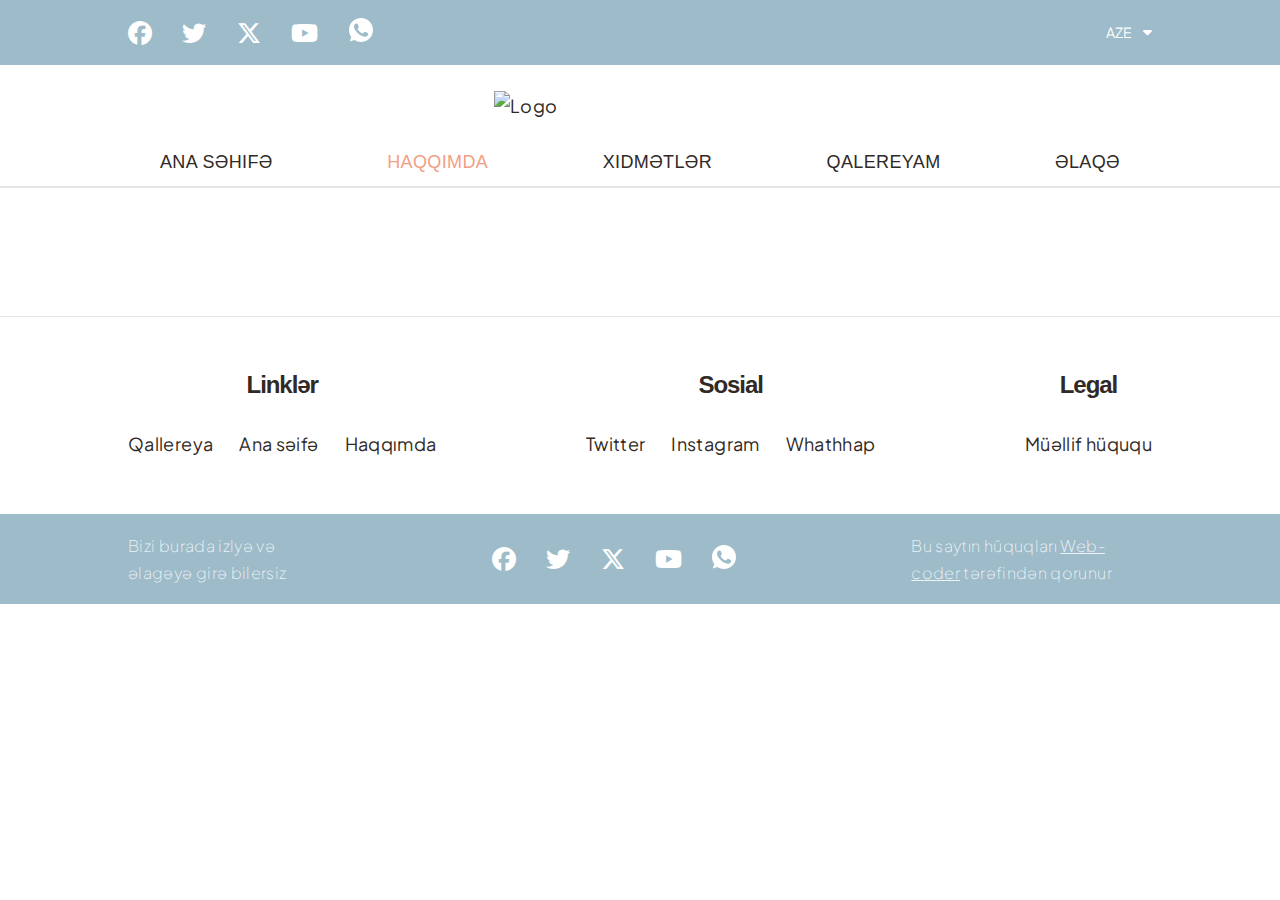
==== about.html @ 0bf46d81 "about page created and change navbar menu active class function created" ====
<!DOCTYPE html>
<html lang="en">
  <head>
    <link
      href="https://fonts.googleapis.com/css2?family=Inter:wght@100..900&family=MuseoModerno:ital,wght@0,100..900;1,100..900&family=Playfair+Display+SC:ital,wght@0,400;0,700;0,900;1,400;1,700;1,900&family=Plus+Jakarta+Sans:ital,wght@0,200..800;1,200..800&family=Poppins:ital,wght@0,100;0,200;0,300;0,400;0,500;0,600;0,700;0,800;0,900;1,100;1,200;1,300;1,400;1,500;1,600;1,700;1,800;1,900&family=Waterfall&family=Whisper&display=swap"
      rel="stylesheet"
    />

    <link
      href="https://fonts.googleapis.com/css2?family=Katibeh&display=swap"
      rel="stylesheet"
    />

    <link
      href="https://fonts.cdnfonts.com/css/forum?styles=15505,169705"
      rel="stylesheet"
    />

    <link
      rel="stylesheet"
      href="https://cdnjs.cloudflare.com/ajax/libs/font-awesome/6.5.1/css/all.min.css"
    />

    <link rel="stylesheet" href="./assets/css/style.css" />
    <link rel="stylesheet" href="./assets/css/general.css" />
    <link rel="stylesheet" href="./assets/css/home.css" />

    <title>Haqqimda - Ceylanur</title>
  </head>
  <body>
    <header class="header">
      <div class="page_top">
        <div class="container">
          <div class="header__top flex align-items-center">
            <div class="socials">
              <ul class="flex align-items-center">
                <li>
                  <a href=""><i class="fa-brands fa-facebook"></i></a>
                </li>
                <li>
                  <a href=""><i class="fa-brands fa-twitter"></i></a>
                </li>
                <li>
                  <a href=""><i class="fa-brands fa-x-twitter"></i></a>
                </li>
                <li>
                  <a href=""><i class="fa-brands fa-youtube"></i></a>
                </li>
                <li class="flex-center">
                  <a href="https://api.whatsapp.com/send?phone=994776432457">
                    <svg
                      width="24"
                      height="24"
                      viewBox="0 0 24 24"
                      fill="none"
                      xmlns="http://www.w3.org/2000/svg"
                    >
                      <path
                        fill-rule="evenodd"
                        clip-rule="evenodd"
                        d="M18.9852 16.9453C18.696 17.764 17.5464 18.4412 16.6296 18.6393C16.002 18.7725 15.1836 18.8779 12.426 17.7352C9.3288 16.452 5.028 11.8812 5.028 8.83945C5.028 7.29099 5.9208 5.48789 7.482 5.48789C8.2332 5.48789 8.3988 5.50254 8.646 6.09551C8.9352 6.79412 9.64081 8.51535 9.7248 8.6918C10.0716 9.41561 9.37199 9.83934 8.86439 10.4695C8.70239 10.6592 8.51881 10.8643 8.72401 11.2172C8.92801 11.5629 9.6336 12.7129 10.6704 13.6359C12.0096 14.8291 13.0956 15.21 13.4844 15.3721C13.7736 15.4921 14.1192 15.4641 14.3304 15.2385C14.598 14.9492 14.9304 14.4692 15.2688 13.9963C15.5076 13.6578 15.8112 13.6155 16.1292 13.7355C16.344 13.81 19.074 15.0778 19.1892 15.2807C19.2744 15.4283 19.2744 16.1267 18.9852 16.9453ZM12.0024 0H11.9964C5.38079 0 0 5.38242 0 12C0 14.624 0.846008 17.0584 2.28481 19.033L0.789606 23.492L5.40121 22.0184C7.29841 23.2739 9.5628 24 12.0024 24C18.618 24 24 18.6176 24 12C24 5.38242 18.618 0 12.0024 0Z"
                        fill="white"
                      />
                    </svg>
                  </a>
                </li>
              </ul>
            </div>
            <div class="header__top-langs">
              <ul>
                <li class="flex align-items-center">
                  AZE <i class="fa-solid fa-caret-down"></i>
                  <ul>
                    <li>AZE</li>
                    <li>RU</li>
                    <li>ENG</li>
                  </ul>
                </li>
              </ul>
            </div>
            <nav class="header__top-nav">
              <ul class="header__top-menu flex-center">
                <li><a href="">Ana səhifə</a></li>
                <li><a href="">Haqqimda</a></li>
                <li><a href="">Xidmətlər</a></li>
                <li><a href="">Qalereyam</a></li>
                <li><a href="">Əlaqə</a></li>
              </ul>
            </nav>
            <div class="plate plate1 flex-center">
              <svg
                class="burger"
                version="1.1"
                height="100"
                width="100"
                viewBox="0 0 100 100"
              >
                <path class="line line1" d="M 30,65 H 70" />
                <path
                  class="line line2"
                  d="M 70,50 H 30 C 30,50 18.644068,50.320751 18.644068,36.016949 C 18.644068,21.712696 24.988973,6.5812347 38.79661,11.016949 C 52.604247,15.452663 46.423729,62.711864 46.423729,62.711864 L 50.423729,49.152542 L 50.423729,16.101695"
                />
                <path
                  class="line line3"
                  d="M 30,35 H 70 C 70,35 80.084746,36.737688 80.084746,25.423729 C 80.084746,19.599612 75.882239,9.3123528 64.711864,13.559322 C 53.541489,17.806291 54.423729,62.711864 54.423729,62.711864 L 50.423729,49.152542 V 16.101695"
                />
              </svg>
              <svg
                class="x"
                version="1.1"
                height="100"
                width="100"
                viewBox="0 0 100 100"
              >
                <path class="line" d="M 34,32 L 66,68" />
                <path class="line" d="M 66,32 L 34,68" />
              </svg>
            </div>
          </div>
        </div>
      </div>
      <div class="header__logo">
        <a href="./index.html" alt="" class="header__logo-img">
          <img src="./assets/imgs/logo.png" alt="Logo" />
        </a>
      </div>
      <div class="page_name">Haqqimda</div>
      <div class="header__bottom">
        <nav class="navbar">
          <ul class="navbar__menu flex align-items-center">
            <li page-name="index"><a href="./index.html">Ana səhifə</a></li>
            <li page-name="about"><a href="./about.html">Haqqimda</a></li>
            <li page-name="services">
              <a href="./services.html">Xidmətlər</a>
            </li>
            <li page-name="galery"><a href="./galery.html">Qalereyam</a></li>
            <li page-name="contact"><a href="./contact.html">Əlaqə</a></li>
            <div class="socials">
              <ul class="flex align-items-center">
                <li>
                  <a href=""><i class="fa-brands fa-facebook"></i></a>
                </li>
                <li>
                  <a href=""><i class="fa-brands fa-twitter"></i></a>
                </li>
                <li>
                  <a href=""><i class="fa-brands fa-telegram"></i></a>
                </li>
                <li>
                  <a href=""><i class="fa-brands fa-youtube"></i></a>
                </li>
                <li>
                  <a href="">
                    <svg
                      width="24"
                      height="24"
                      viewBox="0 0 24 24"
                      fill="none"
                      xmlns="http://www.w3.org/2000/svg"
                    >
                      <path
                        fill-rule="evenodd"
                        clip-rule="evenodd"
                        d="M18.9852 16.9453C18.696 17.764 17.5464 18.4412 16.6296 18.6393C16.002 18.7725 15.1836 18.8779 12.426 17.7352C9.3288 16.452 5.028 11.8812 5.028 8.83945C5.028 7.29099 5.9208 5.48789 7.482 5.48789C8.2332 5.48789 8.3988 5.50254 8.646 6.09551C8.9352 6.79412 9.64081 8.51535 9.7248 8.6918C10.0716 9.41561 9.37199 9.83934 8.86439 10.4695C8.70239 10.6592 8.51881 10.8643 8.72401 11.2172C8.92801 11.5629 9.6336 12.7129 10.6704 13.6359C12.0096 14.8291 13.0956 15.21 13.4844 15.3721C13.7736 15.4921 14.1192 15.4641 14.3304 15.2385C14.598 14.9492 14.9304 14.4692 15.2688 13.9963C15.5076 13.6578 15.8112 13.6155 16.1292 13.7355C16.344 13.81 19.074 15.0778 19.1892 15.2807C19.2744 15.4283 19.2744 16.1267 18.9852 16.9453ZM12.0024 0H11.9964C5.38079 0 0 5.38242 0 12C0 14.624 0.846008 17.0584 2.28481 19.033L0.789606 23.492L5.40121 22.0184C7.29841 23.2739 9.5628 24 12.0024 24C18.618 24 24 18.6176 24 12C24 5.38242 18.618 0 12.0024 0Z"
                        fill="white"
                      />
                    </svg>
                  </a>
                </li>
              </ul>
            </div>
          </ul>
        </nav>
      </div>
    </header>

    <main></main>

    <footer class="footer">
      <div class="container">
        <nav class="footer__nav">
          <ul class="footer__navmenu flex">
            <li>
              <h4>Linklər</h4>
              <ul class="flex">
                <li><a href="./galery.html">Qallereya</a></li>
                <li><a href="./index.html">Ana səifə</a></li>
                <li><a href="./about.html">Haqqımda</a></li>
              </ul>
            </li>
            <li>
              <h4>Sosial</h4>
              <ul class="flex">
                <li><a href="">Twitter</a></li>
                <li><a href="">Instagram</a></li>
                <li><a href="">Whathhap</a></li>
              </ul>
            </li>
            <li>
              <h4>Legal</h4>
              <ul class="flex">
                <li><a href="./galery.html">Müəllif hüququ</a></li>
              </ul>
            </li>
          </ul>
        </nav>
      </div>
      <div class="footer__bottom">
        <div class="container">
          <div class="footer__bottom-wrapper flex align-items-center">
            <div>Bizi burada izlyə və əlagəyə girə bilersiz</div>
            <div class="socials">
              <ul class="flex align-items-center">
                <li>
                  <a href=""><i class="fa-brands fa-facebook"></i></a>
                </li>
                <li>
                  <a href=""><i class="fa-brands fa-twitter"></i></a>
                </li>
                <li>
                  <a href=""><i class="fa-brands fa-x-twitter"></i></a>
                </li>
                <li>
                  <a href=""><i class="fa-brands fa-youtube"></i></a>
                </li>
                <li class="flex-center">
                  <a href="https://api.whatsapp.com/send?phone=994776432457">
                    <svg
                      width="24"
                      height="24"
                      viewBox="0 0 24 24"
                      fill="none"
                      xmlns="http://www.w3.org/2000/svg"
                    >
                      <path
                        fill-rule="evenodd"
                        clip-rule="evenodd"
                        d="M18.9852 16.9453C18.696 17.764 17.5464 18.4412 16.6296 18.6393C16.002 18.7725 15.1836 18.8779 12.426 17.7352C9.3288 16.452 5.028 11.8812 5.028 8.83945C5.028 7.29099 5.9208 5.48789 7.482 5.48789C8.2332 5.48789 8.3988 5.50254 8.646 6.09551C8.9352 6.79412 9.64081 8.51535 9.7248 8.6918C10.0716 9.41561 9.37199 9.83934 8.86439 10.4695C8.70239 10.6592 8.51881 10.8643 8.72401 11.2172C8.92801 11.5629 9.6336 12.7129 10.6704 13.6359C12.0096 14.8291 13.0956 15.21 13.4844 15.3721C13.7736 15.4921 14.1192 15.4641 14.3304 15.2385C14.598 14.9492 14.9304 14.4692 15.2688 13.9963C15.5076 13.6578 15.8112 13.6155 16.1292 13.7355C16.344 13.81 19.074 15.0778 19.1892 15.2807C19.2744 15.4283 19.2744 16.1267 18.9852 16.9453ZM12.0024 0H11.9964C5.38079 0 0 5.38242 0 12C0 14.624 0.846008 17.0584 2.28481 19.033L0.789606 23.492L5.40121 22.0184C7.29841 23.2739 9.5628 24 12.0024 24C18.618 24 24 18.6176 24 12C24 5.38242 18.618 0 12.0024 0Z"
                        fill="white"
                      />
                    </svg>
                  </a>
                </li>
              </ul>
            </div>
            <div class="footer__copy">
              Bu saytın hüquqları
              <a href="https://webcoder.az/" target="_blank">Web-coder</a>
              tərəfindən qorunur
            </div>
          </div>
        </div>
      </div>
    </footer>

    <script src="./assets/js/general.js"></script>
  </body>
</html>
---- assets/css/style.css ----
*,
*::after,
*::before {
  margin: 0;
  padding: 0;
  border: 0;
  outline: 0;
  box-sizing: inherit;
}

html {
  box-sizing: border-box;
  /* 10/16*100%=62.5% --> 1rem=10px */
  font-size: 62.5%;
}

/* @font-face {
  font-family: "Forum";
  src: local("Forum"), url(../fonts/Forum-Regular.ttf) format("truetype"),
    url(../fonts/Forum-Regular.otf) format("opentype");
} */

:root {
  --color-main: #9dbbc9;
  --color-brown: #302925;
  --color-light-brown: rgba(48, 41, 37, 0.67);
  --color-white: #ffffff;
  --color-active: #f39e84;
  --color-green: #29bb5b;

  --container-width-lg: 120rem;

  --main-font: "Plus Jakarta Sans", sans-serif, serif;
  --secondary-font: "Forum", sans-serif;
  --third-font: "Playfair Display SC", sans-serif, serif;
  --fourth-font: "Waterfall", sans-serif, serif;
  --fifth-font: "Whisper", cursive, sans-serif, serif;
  --sixth-font: "Katibeh", sans-serif, serif;
}

body {
  font-family: var(--main-font);
  font-size: 1.8rem;
  font-style: normal;
  font-weight: 400;
  line-height: 170%;
  letter-spacing: 0.02em;

  background-color: var(--color-white);
  color: var(--color-brown);
}

h1 {
  font-family: var(--third-font);
  font-size: clamp(4.8rem, 10vw, 9.6rem);
  font-weight: 400;
  line-height: 119%;
}

h2 {
  font-family: var(--secondary-font);
  font-size: clamp(3.6rem, 5vw, 6.4rem);
  font-weight: 400;
  line-height: 110%;
}

h3 {
  font-family: var(--main-font);
  font-weight: 400;
  font-size: clamp(3.2rem, 5vw, 4.8rem);
  line-height: 93%;
  letter-spacing: -1.786px;
}

h4 {
  font-family: var(--secondary-font);
  font-size: 2.4rem;
  font-weight: 700;
  line-height: 2.8rem; /* 116.667% */
  letter-spacing: -1.071px;
}

.container {
  max-width: var(--container-width-lg);
  width: 80%;
  margin: 0 auto;
}

img,
video {
  display: block;
  width: 100%;
  height: 100%;
  object-fit: cover;
}

a {
  text-decoration: none;
  color: inherit;
}

button {
  cursor: pointer;
  background-color: transparent;
}

ul,
ol {
  list-style: none;
}

/* @media (max-width: 1200px) {
  .container {
    padding: 0 2rem;
  }
} */

@media (max-width: 480px) {
  h1 {
    font-size: 4.8rem;
  }

  /* h2 {
    font-size: 2.1rem;
  }

  h3 {
    font-size: 2.4rem;
    line-height: 2.8rem;
  }

  h4 {
    font-size: 1.6rem;
  } */
}
---- assets/css/general.css ----
/* custom most using classes */

.flex {
  display: flex;
}

.align-items-center {
  align-items: center;
}

.justify-content-center {
  justify-content: center;
}

.flex-center {
  display: flex;
  align-items: center;
  justify-content: center;
}

.flex-direct-col {
  flex-direction: column;
}

.btn {
  width: 18.6rem;
  height: 5.7rem;
  color: var(--color-brown);
  border: 0.1rem solid var(--color-brown);
  border-radius: 0.2rem;
  transition: 300ms;
  font-family: var(--secondary-font);
  font-size: 2.4rem;
}

.btn:hover,
.btn:active {
  background-color: var(--color-active);
  border-color: var(--color-active);
}

/* header */

/* .header {
  position: relative;
} */

.page_top {
  background-color: var(--color-main);
  padding: 1.7rem 0;
  position: relative;
}

.header__top {
  color: var(--color-white);
  justify-content: space-between;
}

.socials ul {
  font-size: 2.4rem;
  gap: 3rem;
}

.socials a {
  color: var(--color-white);
  transition: 300ms;
}

.socials > ul > li > a:hover {
  color: var(--color-active);
}

.socials > ul > li > a:hover > svg > path {
  fill: var(--color-active);
}

.header__top-langs > ul {
  position: relative;
  font-size: 1.4rem;
  line-height: 136%;
}

.header__top-langs > ul > li {
  gap: 1rem;
}

.header__top-langs > ul > li > ul {
  opacity: 0;
  position: absolute;
  top: 155%;
  left: 0;
  background-color: var(--color-main);
  border-radius: 0.4rem;
  transform: translateX(-15%);
  transition: 0.4s all ease;
  cursor: pointer;
}

.header__top-langs > ul > li:hover > ul {
  opacity: 1;
}

.header__top-langs > ul > li > ul > li {
  padding: 0.8rem 1.9rem;
  border-bottom: 0.1rem solid var(--color-white);
  cursor: pointer;
}
.header__top-nav {
  display: none;
  font-size: 1.6rem;
  line-height: 130%;
  letter-spacing: 0.05em;
  background-color: var(--color-main);
  position: absolute;
  top: 100%;
  left: 0;
  width: 100%;
  font-family: var(--secondary-font);
}

.header__top-nav.active {
  display: block;
}

.header__top-menu {
  column-gap: 3rem;
  padding: 1rem;
}

.header__top-menu a {
  color: var(--color-white);
}

/* hamburger styles */

.plate {
  display: none;
  width: 50px;
  height: 60px;
  cursor: pointer;
}

.plate svg {
  width: 50px;
  height: 60px;
  position: absolute;
}

.burger {
  filter: url(#gooeyness);
}

.x {
  transform: scale(0);
  transition: transform 400ms;
}

.line {
  fill: none;
  stroke: var(--color-white);
  stroke-width: 6px;
  stroke-linecap: round;
  stroke-linejoin: round;
  transform-origin: 50%;
  transition: stroke-dasharray 500ms 200ms, stroke-dashoffset 500ms 200ms,
    transform 500ms 200ms;
}

.x .line {
  stroke-width: 5.5px;
}

/* First plate */
.plate1 .line2 {
  stroke-dasharray: 40 200;
  stroke-dashoffset: 0px;
}

.plate1 .line3 {
  stroke-dasharray: 40 179;
  stroke-dashoffset: 0px;
}

.active .line {
  transition: stroke-dasharray 500ms, stroke-dashoffset 500ms, transform 500ms;
}

.active.plate1 .line1 {
  transform: scale(0, 1);
  transition: transform 500ms 100ms;
}

.active.plate1 .line2 {
  stroke-dasharray: 5px 200;
  stroke-dashoffset: -164px;
}

.active.plate1 .line3 {
  stroke-dasharray: 5px 179;
  stroke-dashoffset: -142px;
}

.active .x {
  transform: scale(1);
  transition: transform 400ms 350ms;
}

/* hamburger ended */

.header__logo {
  padding: 2.6rem;
}

.header__logo-img {
  display: block;
  width: 29.2rem;
  margin: 0 auto;
}
/* page name */

.page_name {
  font-size: clamp(2rem, 5vw, 3.2rem);
  font-family: var(--secondary-font);
  text-align: center;
  margin-top: 2.6rem;
  display: none;
}

.header__bottom {
  border-bottom: 0.2rem solid rgb(0, 0, 0, 0.1);
  padding-bottom: 0.85rem;
}

/* navbar */

.navbar__menu {
  max-width: 100rem;
  margin: 0 auto;
  font-family: var(--secondary-font);
  justify-content: space-between;
  padding: 0 2rem;
  text-transform: uppercase;
}

.navbar__menu .socials {
  display: none;
}

.navbar__menu > li > a {
  color: var(--color-brown);
}

.navbar__menu > li.active > a,
.navbar__menu > li > a:hover {
  color: var(--color-active);
}

/* footer */

.footer {
  margin-top: 12.8rem;
  border-top: 0.1rem solid rgba(0, 0, 0, 0.1);
}

.footer__nav {
  padding: 5.4rem 0;
}

.footer__navmenu {
  text-align: center;
  justify-content: space-between;
  flex-wrap: wrap;
  gap: 3.1rem;
}

.footer__navmenu > li > ul {
  column-gap: 2.6rem;
  margin-top: 3rem;
}

.footer__bottom {
  padding: 1.8rem 0;
  background-color: var(--color-main);
  color: var(--color-white);
  font-weight: 200;
  font-size: 1.6rem;
  line-height: 170%;
  color: rgba(255, 255, 255, 0.82);
}

.footer__bottom-wrapper {
  justify-content: space-between;
  gap: 4.6rem 17.5rem;
}

.footer__copy a {
  text-decoration: underline;
}

.footer__copy a:hover {
  text-decoration: initial;
}

/* modal */

.backdrop {
  display: none;
  position: fixed;
  background-color: rgba(0, 0, 0, 0.63);
  height: 100vh;
  top: 0;
  left: 0;
  width: 100%;
}

.backdrop.active {
  display: flex;
}

.modal {
  max-width: 105.1rem;
  background-color: var(--color-white);
  border: 0.3rem solid var(--color-main);
  border-radius: 1rem;
  overflow: hidden;
}

.modal__img {
  flex: 1;
  max-height: 35.5rem;
  position: relative;
}

.modal__img img {
  object-fit: contain;
  object-position: center;
}

.modal__content {
  padding: 10rem;
  flex: 1;
  text-align: center;
}

.modal__content h3 {
  font-family: var(--secondary-font);
}

#modal_close {
  position: absolute;
  top: 5%;
  right: 2%;
  z-index: 10;
  /* color: rgb(217, 217, 217); */
  /* font-size: 2.5rem; */
}

/* responsive */

@media only screen and (max-width: 992px) {
  .footer__bottom-wrapper {
    column-gap: 4rem;
  }
}

@media only screen and (max-width: 930px) {
  .footer__navmenu {
    justify-content: center;
  }
}

@media only screen and (max-width: 768px) {
  .header__top-langs {
    order: -1;
  }

  .plate {
    display: block;
  }

  .page_name {
    display: block;
  }

  .navbar {
    opacity: 0;
    background-color: var(--color-main);
    position: absolute;
    top: 9.4rem;
    width: 100%;
    height: 100vh;
    transition: 300ms;
    padding: 1.7rem 0;
    z-index: 99;
  }

  .navbar__menu > li > a {
    color: var(--color-white);
  }

  .footer__bottom-wrapper {
    justify-content: center;
    flex-wrap: wrap;
  }
}

@media only screen and (max-width: 600px) {
  .modal__content {
    padding: 4rem;
  }
}

@media only screen and (max-width: 500px) {
  .socials {
    display: none;
  }

  .header__logo-img {
    width: 23rem;
  }

  .navbar.active {
    opacity: 1;
  }

  .navbar .navbar__menu {
    flex-direction: column;
    row-gap: 3.4rem;
    justify-content: stretch;
  }

  body:has(.navbar.active) {
    overflow: hidden;
  }

  .navbar.active .navbar__menu .socials {
    display: block;
  }

  .footer__navmenu ul {
    flex-wrap: wrap;
    justify-content: center;
  }

  .footer__bottom-wrapper > .socials {
    display: block;
  }
}

@media only screen and (max-width: 296px) {
  .footer__bottom-wrapper .socials ul {
    flex-direction: column;
  }
}
---- assets/css/home.css ----
/* biography */

.biography {
  margin-top: 4.4rem;
}

.biography__wrapper {
  column-gap: 3.8rem;
}

.bw2 {
  margin-top: 6rem;
  justify-content: flex-start;
  column-gap: 5.8rem;
  max-width: 98.8rem;
}

.biography__wrapper > div {
  flex: 1;
}

.bw2 > .biography__detail {
  flex: 2;
}

.biography__detail > h1 {
  display: flex;
  flex-direction: column;
  gap: 5.5rem;
}

.biography__detail > h1 > span {
  align-self: flex-end;
}

.biography__detail > p {
  text-align: justify;
  margin-top: 5.5rem;
}

.biography__img div:first-child {
  position: relative;
}

.wp_contact {
  display: none;
  background-color: var(--color-white);
  box-shadow: 1px 3px 6px 0 rgba(0, 0, 0, 0.14),
    2px 11px 11px 0 rgba(0, 0, 0, 0.12), 5px 24px 15px 0 rgb(0, 0, 0, 0.07),
    10px 42px 17px 0 rgba(0, 0, 0, 0.02), 15px 66px 19px 0 rgba(0, 0, 0, 0);
  position: absolute;
  bottom: 0;
  right: 2%;
  transform: translateY(50%);
  border-radius: 0.6rem;
  width: 13.9rem;
  height: 3.5rem;
  column-gap: 1.4rem;
  color: var(--color-green);
  font-family: var(--sixth-font);
  font-size: 2rem;
}

.wp_contact:hover {
  background-color: var(--color-green);
  color: var(--color-white);
}

.biography__img_hgt {
  flex: 1;
  height: 42rem;
}

.picture__name {
  margin-top: 1.6rem;
  line-height: 160%;
  column-gap: 0.6rem;
}

.picture__name > span:first-child {
  font-family: var(--secondary-font);
}

.picture__name > span:last-child {
  font-size: 1.6rem;
  color: rgba(48, 41, 37, 0.67);
}

/* about */

.about__top {
  margin-top: 12rem;
}

.about__top > div > p {
  font-size: 4rem;
  font-family: var(--secondary-font);
  max-width: 61.3rem;
  line-height: 176%;
}

.about__top > div > p > span {
  font-size: 6.4rem;
  font-family: var(--fifth-font);
}

.about__bottom {
  margin-top: 6rem;
  column-gap: 12.7rem;
}

.about__bottom > div {
  flex: 1;
}

.about__bottom-video {
  height: 71.6rem;
}

.about__bottom-details p {
  margin-top: 7.2rem;
}

.about__bottom-details a {
  margin-top: 8.5rem;
}

.about__videos {
  height: 74.3rem;
  margin-top: 8.7rem;
  gap: 3rem;
}

.about__video {
  flex: 1;
  height: 48rem;
}

.abv1 {
  align-self: flex-end;
}

.abv2 {
  align-self: center;
}

.abv3 {
  align-self: flex-start;
}

/* orders */

.orders__wrapper {
  margin-top: 20rem;
  gap: 10rem;
}

.orders__wrapper > div {
  flex: 1;
}

.orders__details {
  gap: 7rem;
}

.orders__details p {
  font-size: 1.8rem;
  line-height: 170%;
  max-width: 42.4rem;
}

.orders__img {
  height: 53.3rem;
  border-radius: 0.5rem;
  overflow: hidden;
}

/* collections */

.collections__title {
  margin-top: 19.3rem;
  text-align: center;
}

.collections__title h2 {
  font-family: var(--third-font);
  font-size: clamp(3.2rem, 5vw, 5.3rem);
}

.collections__title > h2 > span {
  font-family: var(--fourth-font);
  font-size: clamp(6.4rem, 10vw, 12.8rem);
}

.collections > .container > div:nth-child(2) {
  margin-top: 5rem;
  text-align: center;
}

.collections__img {
  margin-top: 5.2rem;
  position: relative;
}

.status {
  font-size: clamp(1.4rem, 5vw, 2.4rem);
  position: absolute;
  top: 0;
  left: 0.5%;
  transform: translateY(-75%);
  background-color: var(--color-main);
  color: var(--color-white);
  width: 15.2rem;
  height: 4.1rem;
}

.collections__links {
  margin-top: 6.4rem;
  display: grid;
  grid-template-columns: repeat(auto-fit, minmax(min(100%, 27.5rem), 1fr));
  column-gap: 3rem;
  row-gap: 6rem;
}

.collections__link {
  text-align: center;
  background-color: var(--color-main);
  height: 8rem;
  color: var(--color-white);
  font-family: var(--secondary-font);
  font-size: clamp(2.4rem, 5vw, 3.2rem);
  transition: 300ms;
}

.collections__link:hover {
  background-color: transparent;
  color: var(--color-brown);
  border: 0.1rem solid var(--color-brown);
}

.collections__products {
  margin-top: 16rem;
  gap: 7.4rem;
}

.collections__art {
  position: relative;
}

/* contact */

.contact__top {
  margin-top: 16rem;
  text-align: center;
  font-family: var(--secondary-font);
}

.contact__details {
  margin-top: 3rem;
  row-gap: 2.4rem;
  font-size: clamp(2.4rem, 5vw, 3.2rem);
}

.contact__details h4 {
  font-size: inherit;
}

.contact__socials {
  column-gap: 4rem;
  font-size: 2.4rem;
  color: var(--color-main);
}

.contact__form {
  margin: 6.5rem auto 0;
  max-width: 79.4rem;
}

.contact__form-inputs {
  column-gap: 8rem;
  height: 4rem;
  width: 100%;
  /* justify-content: space-between; */
}

.contact__form-inputs > input,
.contact__form textarea {
  border: 0.1rem solid var(--color-main);
  border-radius: 0.6rem;
  padding: 1rem 2rem;
  font-family: var(--secondary-font);
  font-size: 1.6rem;
}

.contact__form-inputs > input {
  flex: 1;
  height: 100%;
}

.contact__form > textarea {
  margin-top: 4.1rem;
  width: 100%;
  resize: none;
  height: 30rem;
}

.contact__form > button {
  margin-top: 2rem;
  background-color: var(--color-main);
  border: 0;
  color: var(--color-white);
  margin-left: auto;
}

/* responsive */

@media (max-width: 1024px) {
  .about__bottom {
    column-gap: 2.1rem;
  }

  .about__bottom-video {
    height: 52rem;
  }

  .about__bottom-details p {
    margin-top: 6.8rem;
  }

  .about__bottom-details a {
    margin-top: 7rem;
  }

  .orders__wrapper {
    gap: 2rem;
  }

  .orders__details {
    gap: 4rem;
  }

  .orders__img {
    height: 43.2rem;
  }
}

@media (max-width: 992px) {
  .biography__wrapper {
    flex-direction: column;
    row-gap: 9rem;
  }

  .bw2 {
    column-gap: 3rem;
    flex-direction: row;
  }
  .biography__detail h1 {
    gap: 2rem;
  }

  .biography__img {
    order: -1;
  }

  .about__top {
    display: none;
  }

  .about__bottom-video {
    order: 2;
  }

  .about__video {
    height: 30rem;
  }
}

@media (max-width: 768px) {
  .picture__name {
    flex-direction: column;
  }

  .wp_contact {
    display: flex;
  }

  .bw2 {
    flex-direction: column;
  }

  .about__bottom {
    flex-direction: column;
  }

  .about__bottom-video {
    order: 0;
    height: 45.6rem;
  }

  .about__bottom-details {
    margin-top: 7.4rem;
  }

  .about__videos {
    flex-direction: column;
    gap: 12rem;
  }

  .about__video {
    height: 36.5rem;
    width: 100%;
    align-self: center;
  }

  .orders__wrapper {
    margin-top: 68rem;
    flex-direction: column;
    gap: 5.4rem;
  }

  .collections__products {
    flex-direction: column;
  }

  .contact__form > textarea {
    margin-top: 9rem;
    height: 21.3rem;
  }

  .contact__form-inputs {
    flex-wrap: wrap;
    row-gap: 2.5rem;
  }
}
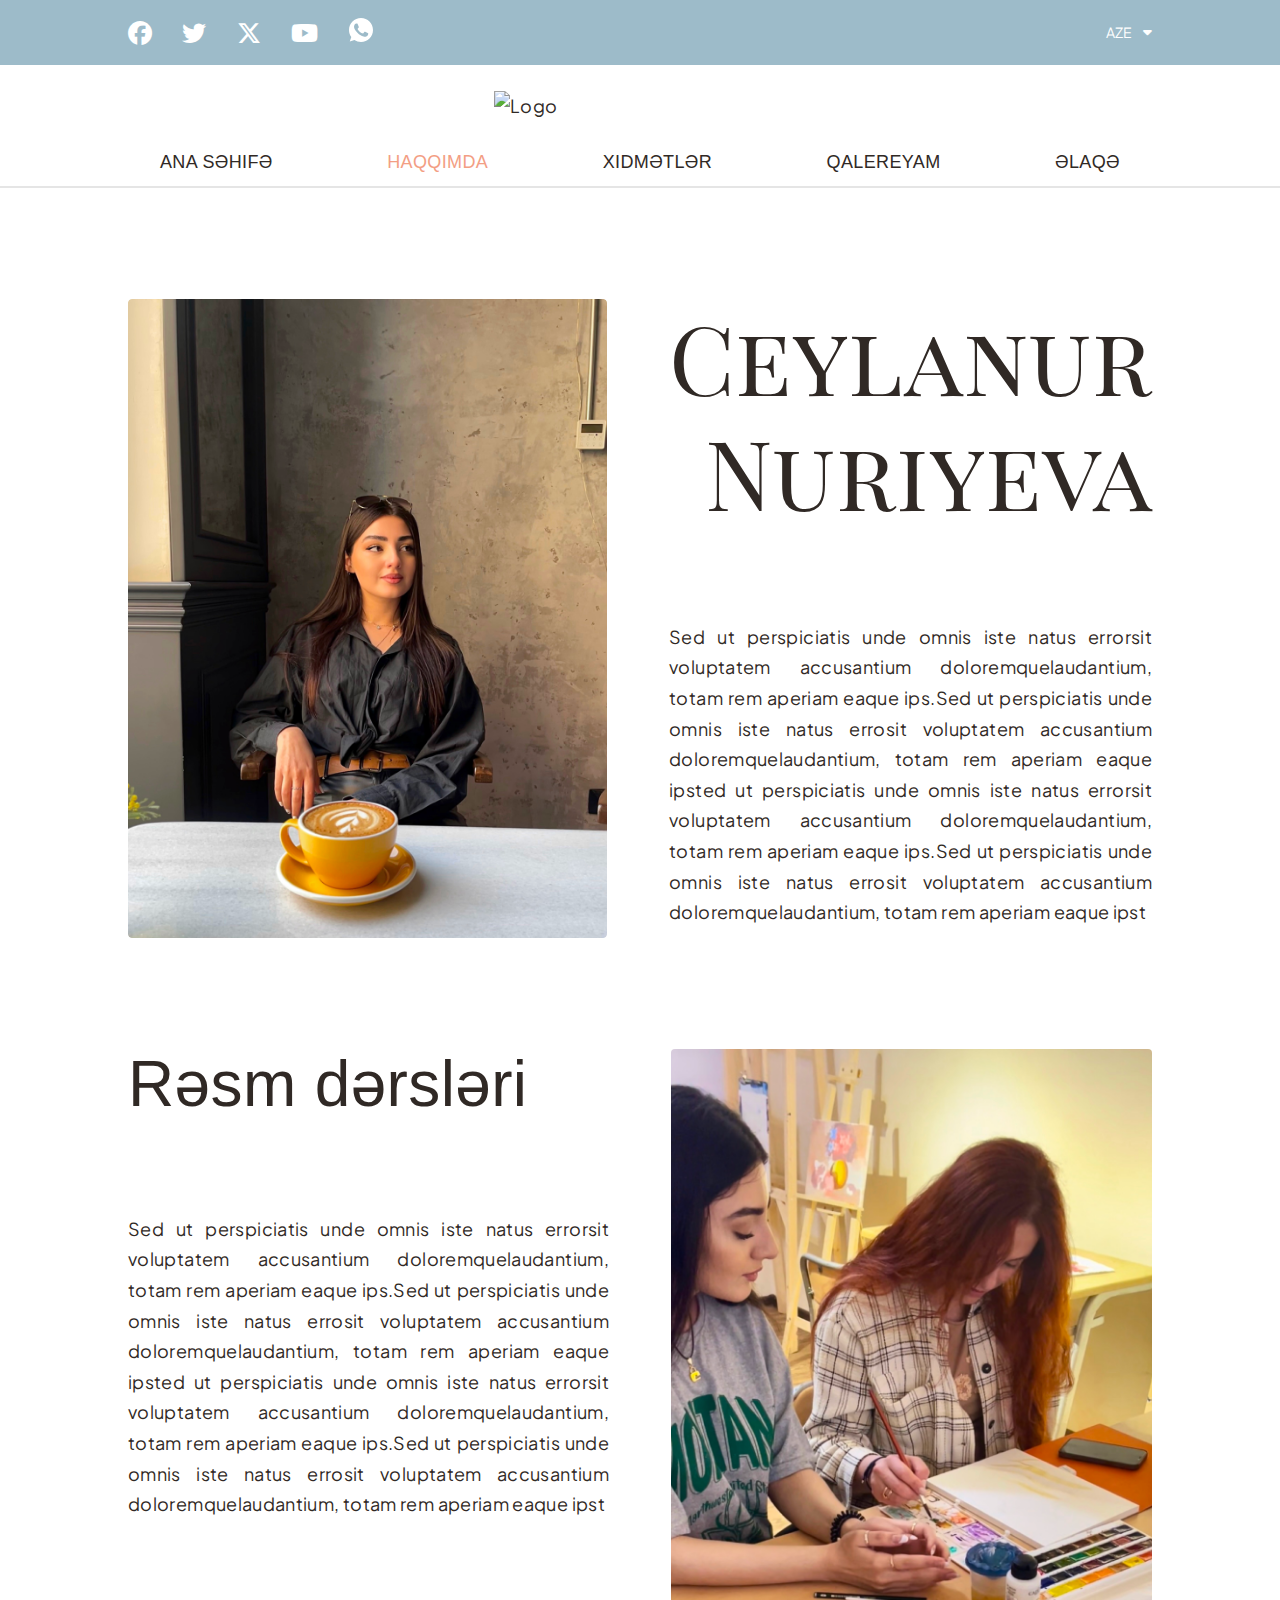
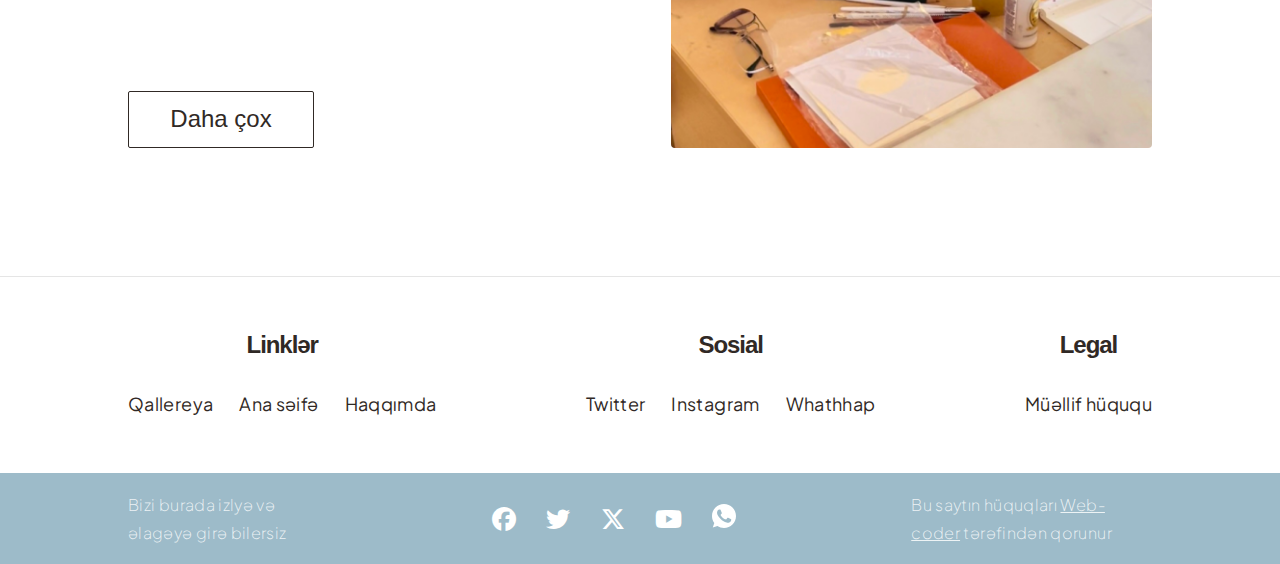
==== commit b1a9ba79: "about page finished" ====
--- a/about.html
+++ b/about.html
@@ -23,7 +23,7 @@
 
     <link rel="stylesheet" href="./assets/css/style.css" />
     <link rel="stylesheet" href="./assets/css/general.css" />
-    <link rel="stylesheet" href="./assets/css/home.css" />
+    <link rel="stylesheet" href="./assets/css/about.css" />
 
     <title>Haqqimda - Ceylanur</title>
   </head>
@@ -174,7 +174,50 @@
       </div>
     </header>
 
-    <main></main>
+    <main>
+      <section class="about">
+        <div class="container">
+          <div class="about__part flex">
+            <div class="about__part-img">
+              <img src="./assets/imgs/about/about-img1.png" alt="" />
+            </div>
+            <div class="about__part-detail">
+              <h1>Ceylanur <span>Nuriyeva</span></h1>
+              <p>
+                Sed ut perspiciatis unde omnis iste natus errorsit voluptatem
+                accusantium doloremquelaudantium, totam rem aperiam eaque
+                ips.Sed ut perspiciatis unde omnis iste natus errosit voluptatem
+                accusantium doloremquelaudantium, totam rem aperiam eaque ipsted
+                ut perspiciatis unde omnis iste natus errorsit voluptatem
+                accusantium doloremquelaudantium, totam rem aperiam eaque
+                ips.Sed ut perspiciatis unde omnis iste natus errosit voluptatem
+                accusantium doloremquelaudantium, totam rem aperiam eaque ipst
+              </p>
+            </div>
+          </div>
+
+          <div class="about__part flex">
+            <div class="about__part-detail">
+              <h2>Rəsm dərsləri</h2>
+              <p>
+                Sed ut perspiciatis unde omnis iste natus errorsit voluptatem
+                accusantium doloremquelaudantium, totam rem aperiam eaque
+                ips.Sed ut perspiciatis unde omnis iste natus errosit voluptatem
+                accusantium doloremquelaudantium, totam rem aperiam eaque ipsted
+                ut perspiciatis unde omnis iste natus errorsit voluptatem
+                accusantium doloremquelaudantium, totam rem aperiam eaque
+                ips.Sed ut perspiciatis unde omnis iste natus errosit voluptatem
+                accusantium doloremquelaudantium, totam rem aperiam eaque ipst
+              </p>
+              <button class="btn flex-center">Daha çox</button>
+            </div>
+            <div class="about__part-img">
+              <img src="./assets/imgs/about/about-img2.png" alt="" />
+            </div>
+          </div>
+        </div>
+      </section>
+    </main>
 
     <footer class="footer">
       <div class="container">
--- a/assets/css/general.css
+++ b/assets/css/general.css
@@ -105,6 +105,7 @@
   border-bottom: 0.1rem solid var(--color-white);
   cursor: pointer;
 }
+
 .header__top-nav {
   display: none;
   font-size: 1.6rem;
@@ -216,6 +217,7 @@
   width: 29.2rem;
   margin: 0 auto;
 }
+
 /* page name */
 
 .page_name {
--- a/assets/css/about.css
+++ b/assets/css/about.css
@@ -0,0 +1,51 @@
+.about__part {
+  margin-top: 11.1rem;
+  gap: 6.2rem;
+}
+
+.about__part > div {
+  flex: 1;
+}
+
+.about__part-img {
+  border-radius: 0.4rem;
+  overflow: hidden;
+}
+
+.about__part-detail {
+  max-width: 58.8rem;
+  text-align: justify;
+}
+
+.about__part-detail h1 {
+  display: flex;
+  flex-direction: column;
+}
+
+.about__part-detail > h1 > span {
+  align-self: flex-end;
+}
+
+.about__part-detail > p {
+  font-size: 1.8rem;
+  margin-top: 9.4rem;
+}
+
+.about__part-detail > button {
+  margin-top: 17.1rem;
+}
+
+/* responsive */
+
+@media only screen and (max-width: 992px) {
+  .about__part {
+    gap: 2.3rem;
+  }
+}
+
+@media only screen and (max-width: 992px) {
+  .about__part {
+    flex-direction: column;
+    align-items: center;
+  }
+}
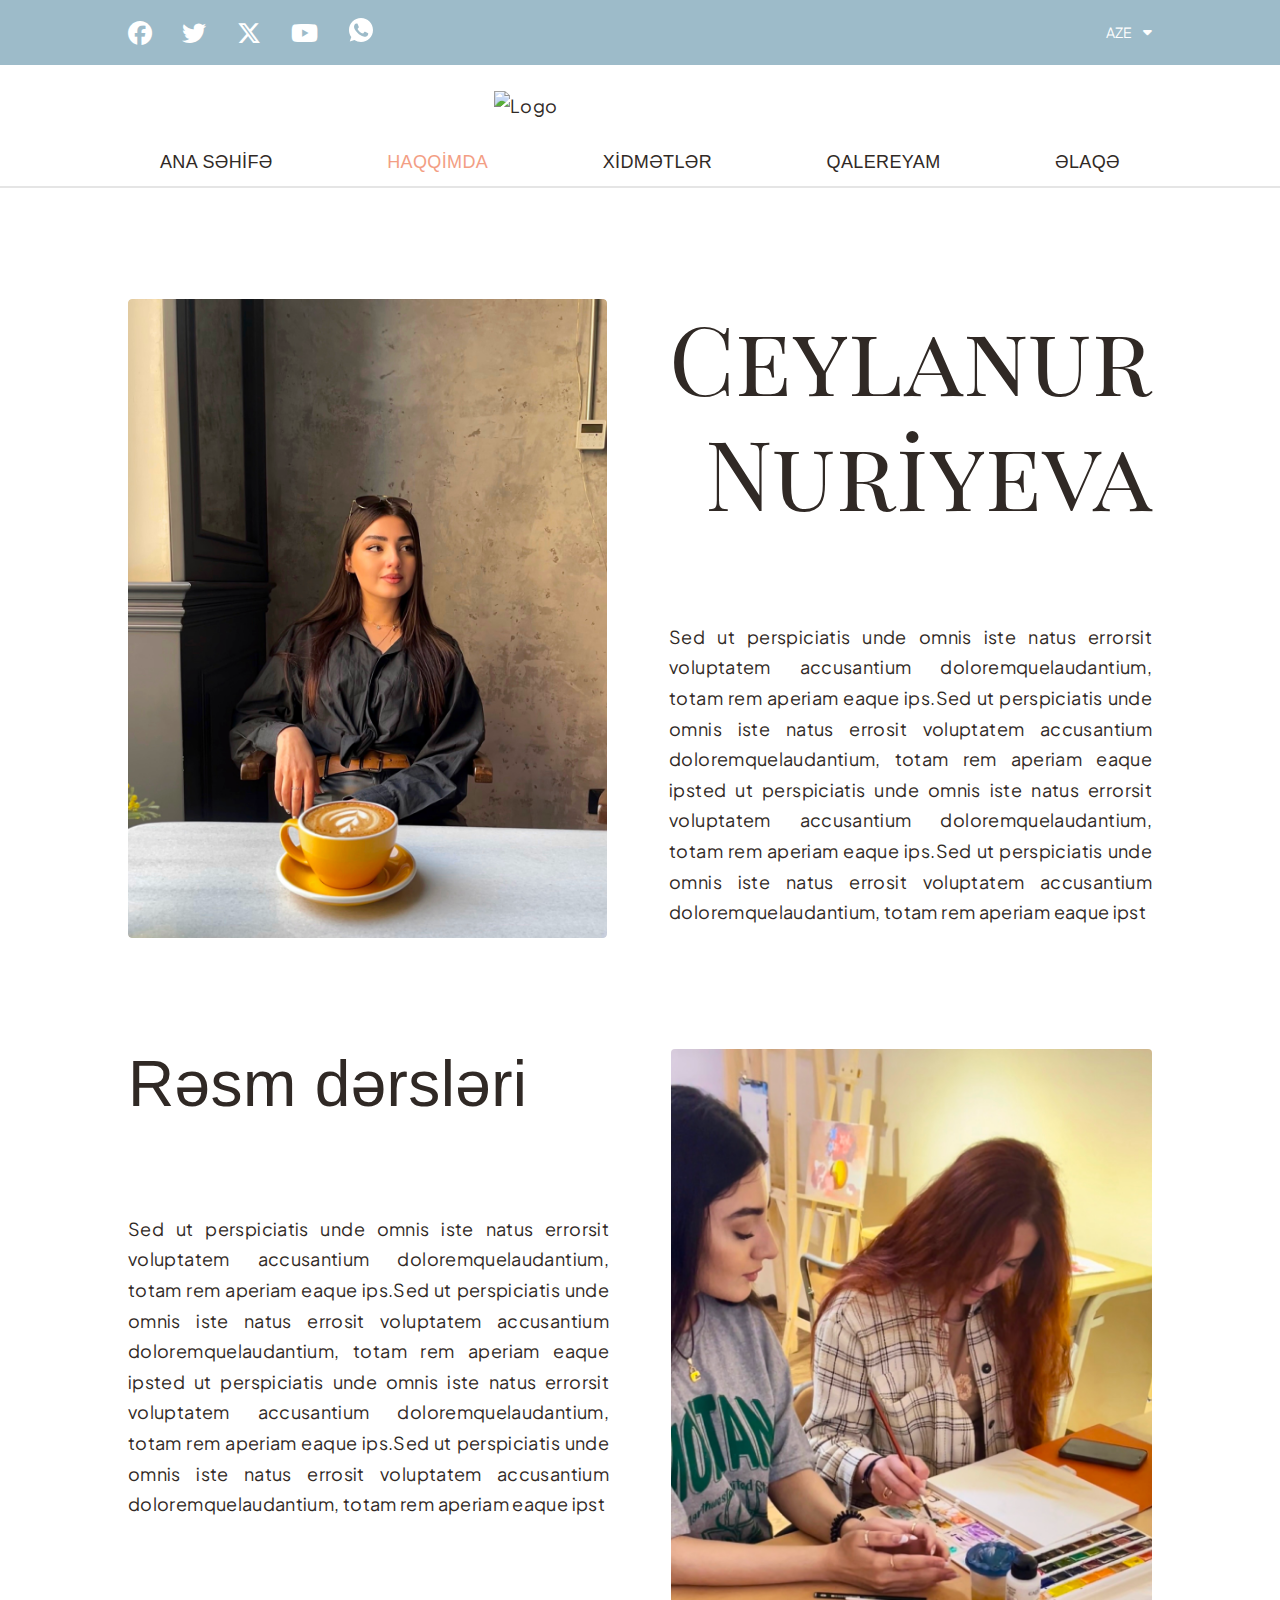
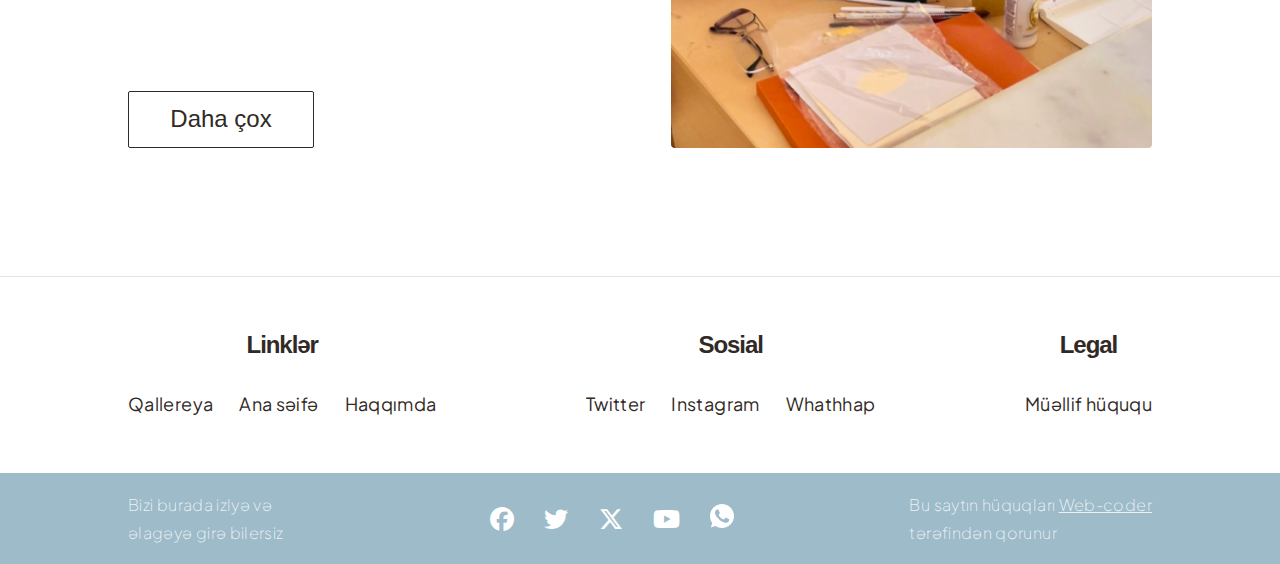
==== commit 2c975b8e: "contact page finished" ====
--- a/about.html
+++ b/about.html
@@ -1,5 +1,5 @@
 <!DOCTYPE html>
-<html lang="en">
+<html lang="az">
   <head>
     <link
       href="https://fonts.googleapis.com/css2?family=Inter:wght@100..900&family=MuseoModerno:ital,wght@0,100..900;1,100..900&family=Playfair+Display+SC:ital,wght@0,400;0,700;0,900;1,400;1,700;1,900&family=Plus+Jakarta+Sans:ital,wght@0,200..800;1,200..800&family=Poppins:ital,wght@0,100;0,200;0,300;0,400;0,500;0,600;0,700;0,800;0,900;1,100;1,200;1,300;1,400;1,500;1,600;1,700;1,800;1,900&family=Waterfall&family=Whisper&display=swap"
@@ -196,7 +196,7 @@
             </div>
           </div>
 
-          <div class="about__part flex">
+          <div class="about__part abp2 flex">
             <div class="about__part-detail">
               <h2>Rəsm dərsləri</h2>
               <p>
--- a/assets/css/general.css
+++ b/assets/css/general.css
@@ -303,6 +303,70 @@
   text-decoration: initial;
 }
 
+/* contact */
+
+.contact__top {
+  margin-top: 16rem;
+  text-align: center;
+  font-family: var(--secondary-font);
+}
+
+.contact__details {
+  margin-top: 3rem;
+  row-gap: 2.4rem;
+  font-size: clamp(2.4rem, 5vw, 3.2rem);
+}
+
+.contact__details h4 {
+  font-size: inherit;
+}
+
+.contact__socials {
+  column-gap: 4rem;
+  font-size: 2.4rem;
+  color: var(--color-main);
+}
+
+.contact__form {
+  margin: 6.5rem auto 0;
+  max-width: 79.4rem;
+}
+
+.contact__form-inputs {
+  column-gap: 8rem;
+  height: 4rem;
+  width: 100%;
+}
+
+.contact__form-inputs > input,
+.contact__form textarea {
+  border: 0.1rem solid var(--color-main);
+  border-radius: 0.6rem;
+  padding: 1rem 2rem;
+  font-family: var(--secondary-font);
+  font-size: 1.6rem;
+}
+
+.contact__form-inputs > input {
+  flex: 1;
+  height: 100%;
+}
+
+.contact__form > textarea {
+  margin-top: 4.1rem;
+  width: 100%;
+  resize: none;
+  height: 30rem;
+}
+
+.contact__form > button {
+  margin-top: 2rem;
+  background-color: var(--color-main);
+  border: 0;
+  color: var(--color-white);
+  margin-left: auto;
+}
+
 /* modal */
 
 .backdrop {
--- a/assets/css/about.css
+++ b/assets/css/about.css
@@ -45,7 +45,22 @@
 
 @media only screen and (max-width: 992px) {
   .about__part {
+    margin-top: 6.5rem;
+    gap: 4rem;
     flex-direction: column;
     align-items: center;
   }
+
+  .abp2 {
+    flex-direction: column-reverse;
+  }
+
+  .about__part-detail > p {
+    font-size: 1.8rem;
+    margin-top: 4rem;
+  }
+
+  .about__part-detail > button {
+    margin-top: 7rem;
+  }
 }
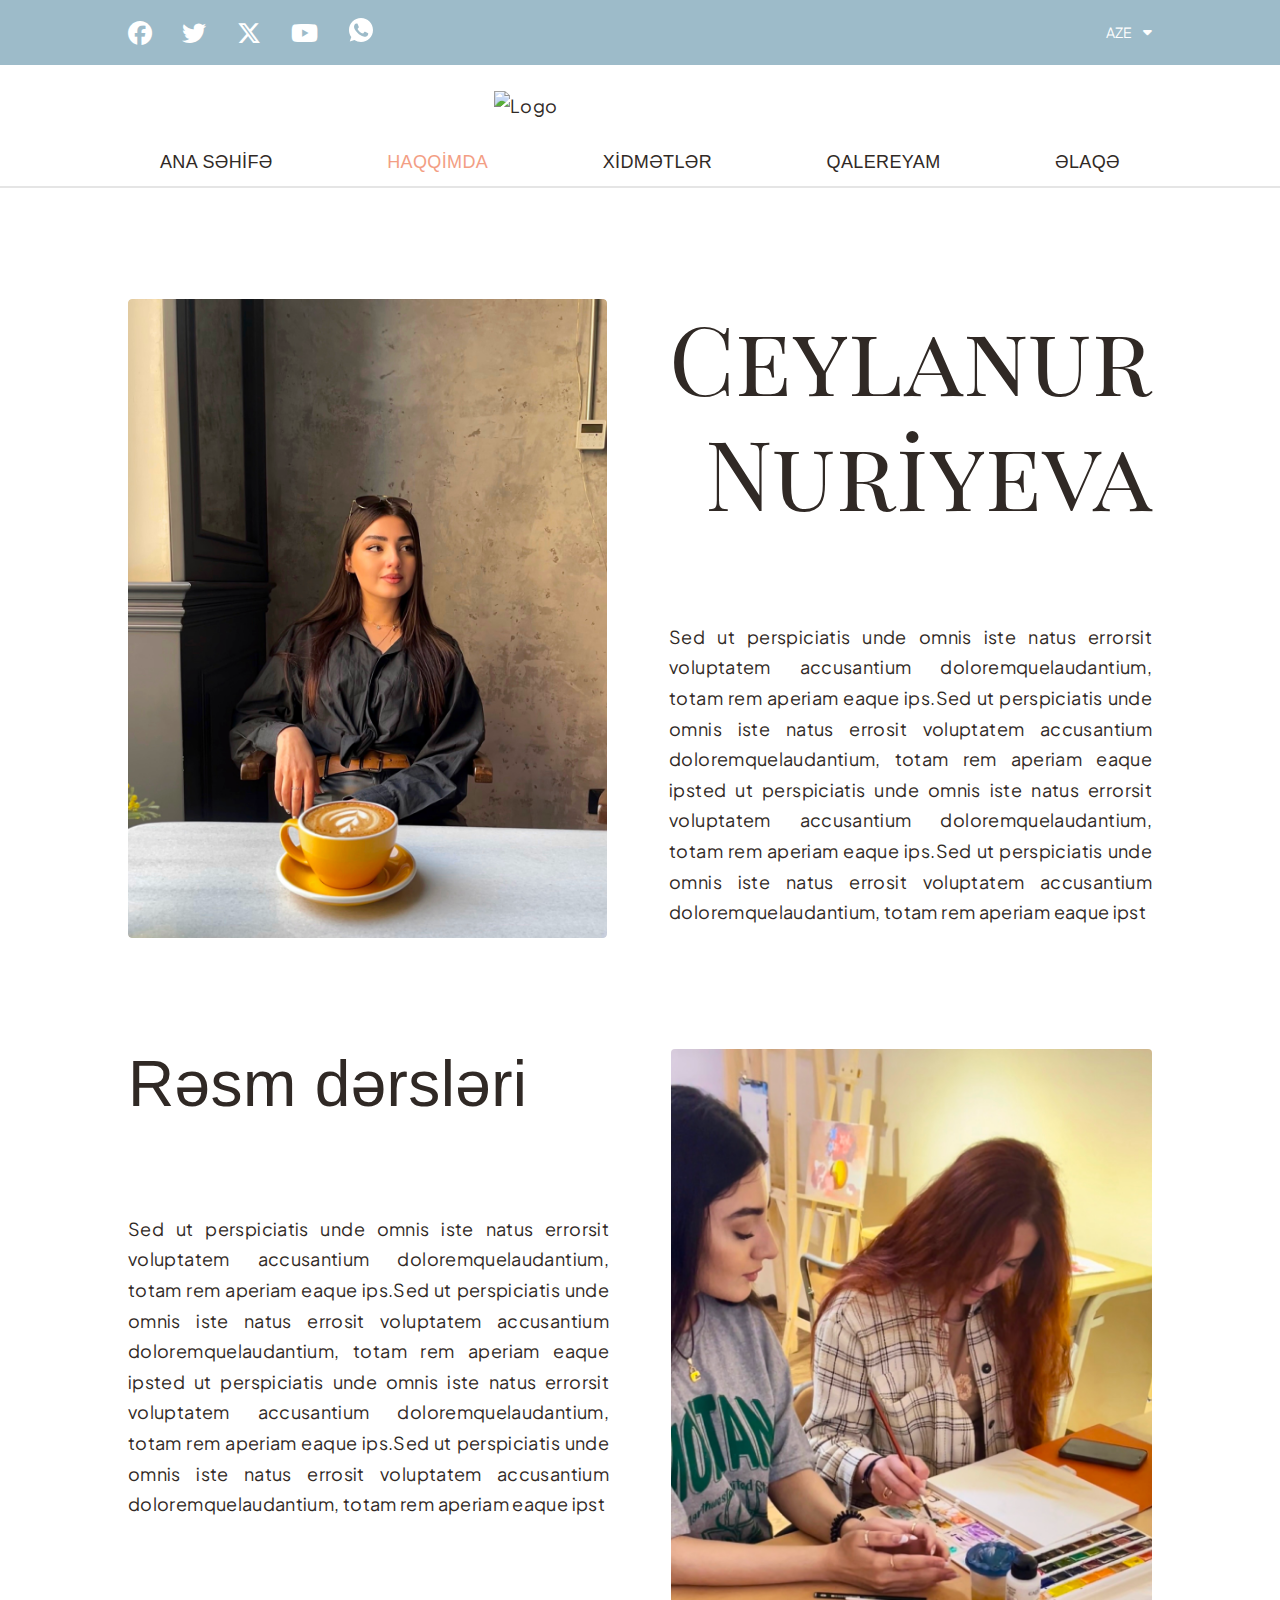
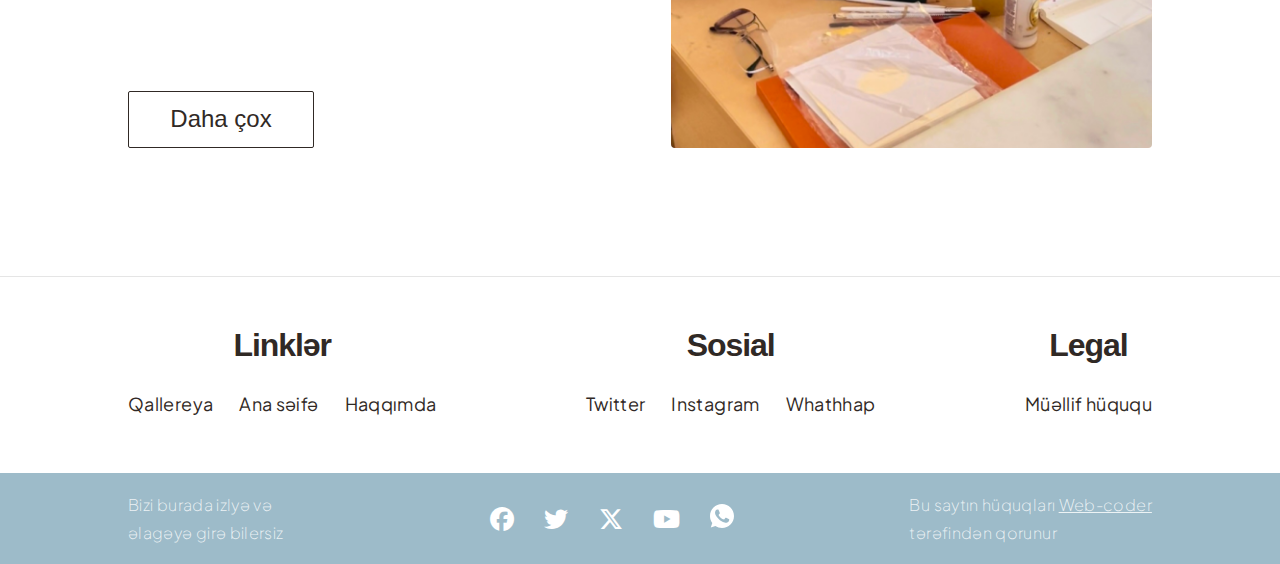
==== commit e8e2e779: "some editings in the footer and  copyrights page finished" ====
--- a/about.html
+++ b/about.html
@@ -242,7 +242,7 @@
             <li>
               <h4>Legal</h4>
               <ul class="flex">
-                <li><a href="./galery.html">Müəllif hüququ</a></li>
+                <li><a href="./copyrights.html">Müəllif hüququ</a></li>
               </ul>
             </li>
           </ul>
--- a/assets/css/style.css
+++ b/assets/css/style.css
@@ -74,7 +74,7 @@
 
 h4 {
   font-family: var(--secondary-font);
-  font-size: 2.4rem;
+  font-size: 3.2rem;
   font-weight: 700;
   line-height: 2.8rem; /* 116.667% */
   letter-spacing: -1.071px;
--- a/assets/css/general.css
+++ b/assets/css/general.css
@@ -280,6 +280,10 @@
   margin-top: 3rem;
 }
 
+.footer__navmenu > li > ul > li > a:hover {
+  color: var(--color-active);
+}
+
 .footer__bottom {
   padding: 1.8rem 0;
   background-color: var(--color-main);
@@ -301,6 +305,7 @@
 
 .footer__copy a:hover {
   text-decoration: initial;
+  color: var(--color-active);
 }
 
 /* contact */
@@ -419,6 +424,25 @@
   z-index: 10;
   /* color: rgb(217, 217, 217); */
   /* font-size: 2.5rem; */
+}
+
+/* copyrights */
+.copy__details {
+  margin-top: 7.8rem;
+  row-gap: 5.5rem;
+}
+
+.copy__details h3,
+.copy__details h4 {
+  text-align: center;
+  font-family: var(--secondary-font);
+}
+
+.copy__details p {
+  font-family: var(--secondary-font);
+  text-align: justify;
+  font-size: clamp(1.4rem, 5vw, 2rem);
+  line-height: 215%;
 }
 
 /* responsive */
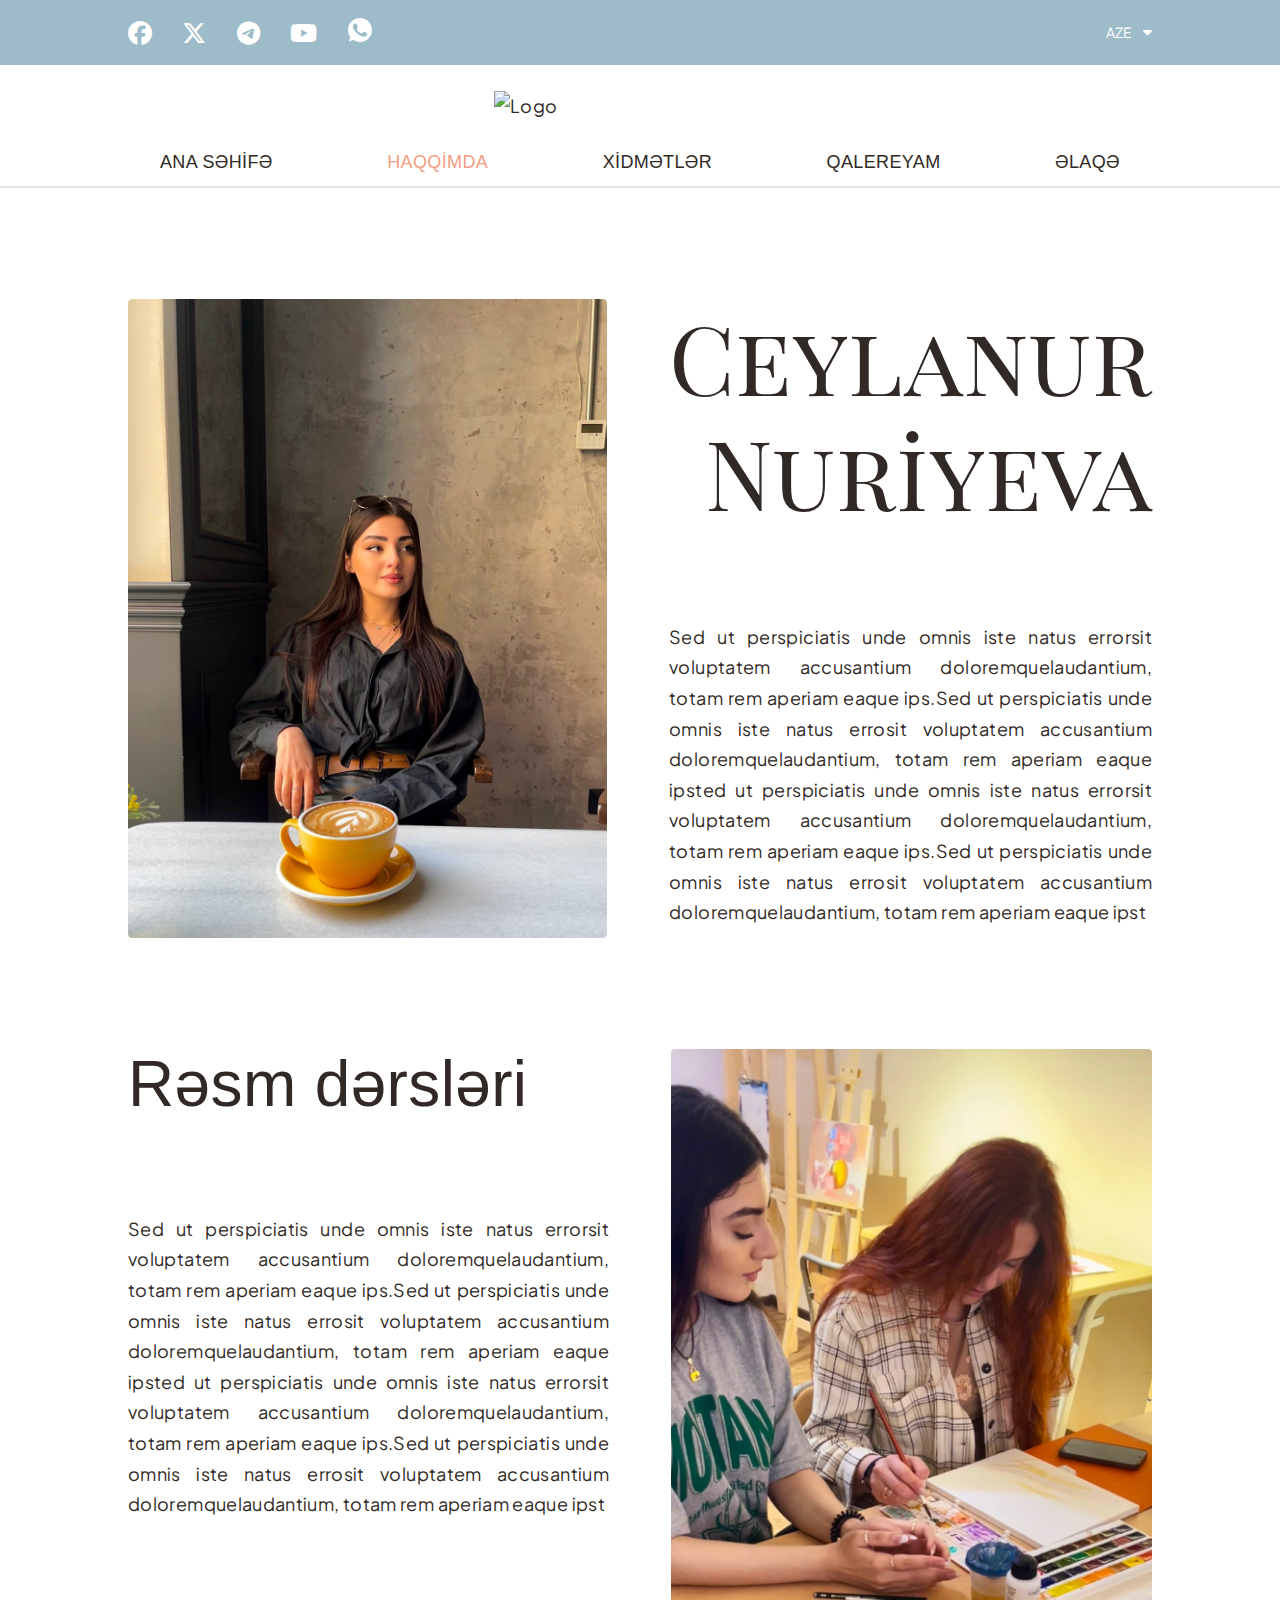
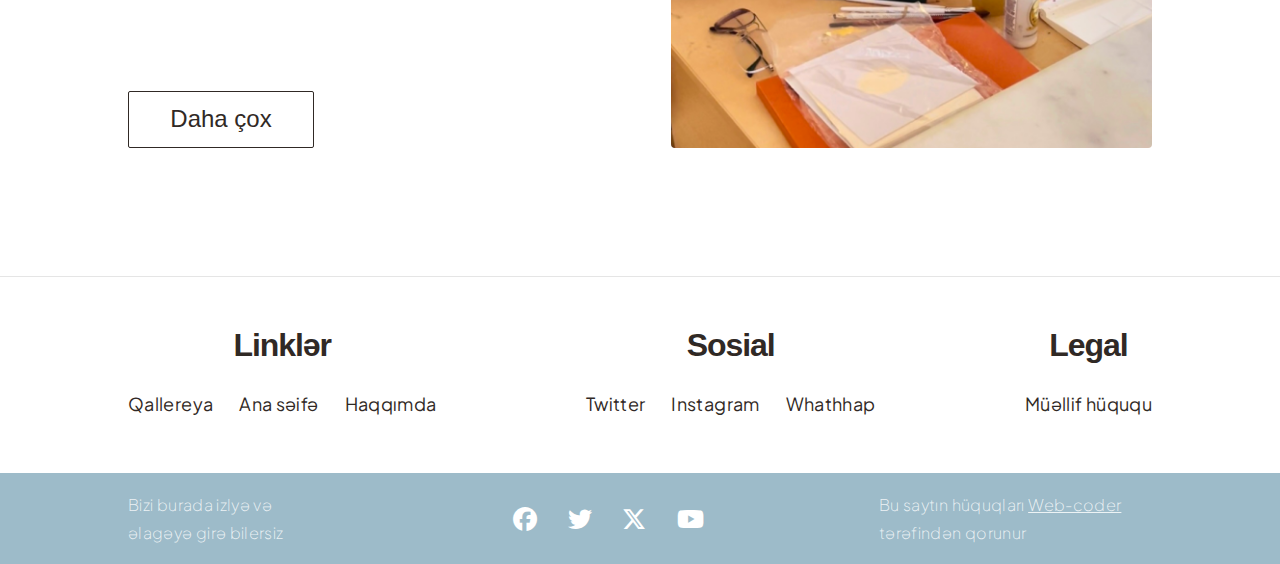
==== commit 20aab25f: "some edits" ====
--- a/about.html
+++ b/about.html
@@ -38,10 +38,10 @@
                   <a href=""><i class="fa-brands fa-facebook"></i></a>
                 </li>
                 <li>
-                  <a href=""><i class="fa-brands fa-twitter"></i></a>
-                </li>
-                <li>
                   <a href=""><i class="fa-brands fa-x-twitter"></i></a>
+                </li>
+                <li>
+                  <a href=""><i class="fa-brands fa-telegram"></i></a>
                 </li>
                 <li>
                   <a href=""><i class="fa-brands fa-youtube"></i></a>
@@ -266,24 +266,6 @@
                 <li>
                   <a href=""><i class="fa-brands fa-youtube"></i></a>
                 </li>
-                <li class="flex-center">
-                  <a href="https://api.whatsapp.com/send?phone=994776432457">
-                    <svg
-                      width="24"
-                      height="24"
-                      viewBox="0 0 24 24"
-                      fill="none"
-                      xmlns="http://www.w3.org/2000/svg"
-                    >
-                      <path
-                        fill-rule="evenodd"
-                        clip-rule="evenodd"
-                        d="M18.9852 16.9453C18.696 17.764 17.5464 18.4412 16.6296 18.6393C16.002 18.7725 15.1836 18.8779 12.426 17.7352C9.3288 16.452 5.028 11.8812 5.028 8.83945C5.028 7.29099 5.9208 5.48789 7.482 5.48789C8.2332 5.48789 8.3988 5.50254 8.646 6.09551C8.9352 6.79412 9.64081 8.51535 9.7248 8.6918C10.0716 9.41561 9.37199 9.83934 8.86439 10.4695C8.70239 10.6592 8.51881 10.8643 8.72401 11.2172C8.92801 11.5629 9.6336 12.7129 10.6704 13.6359C12.0096 14.8291 13.0956 15.21 13.4844 15.3721C13.7736 15.4921 14.1192 15.4641 14.3304 15.2385C14.598 14.9492 14.9304 14.4692 15.2688 13.9963C15.5076 13.6578 15.8112 13.6155 16.1292 13.7355C16.344 13.81 19.074 15.0778 19.1892 15.2807C19.2744 15.4283 19.2744 16.1267 18.9852 16.9453ZM12.0024 0H11.9964C5.38079 0 0 5.38242 0 12C0 14.624 0.846008 17.0584 2.28481 19.033L0.789606 23.492L5.40121 22.0184C7.29841 23.2739 9.5628 24 12.0024 24C18.618 24 24 18.6176 24 12C24 5.38242 18.618 0 12.0024 0Z"
-                        fill="white"
-                      />
-                    </svg>
-                  </a>
-                </li>
               </ul>
             </div>
             <div class="footer__copy">
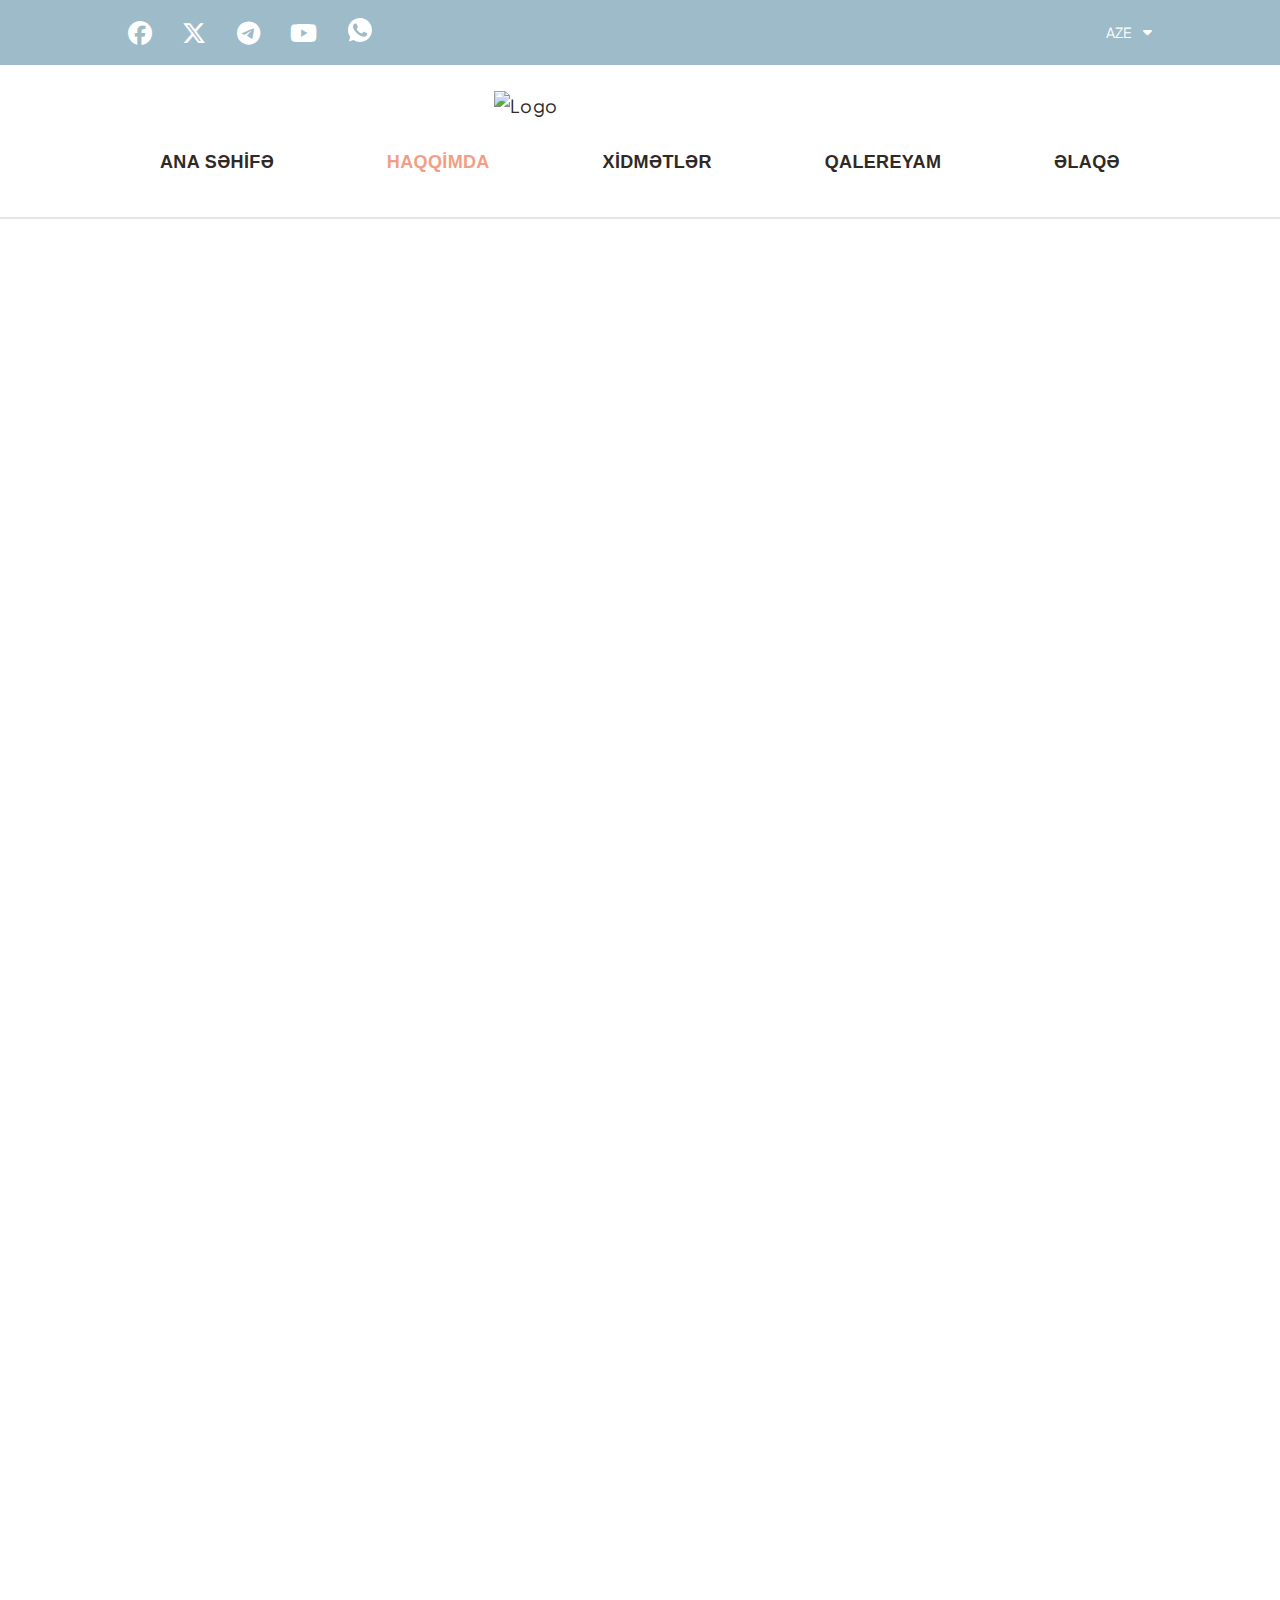
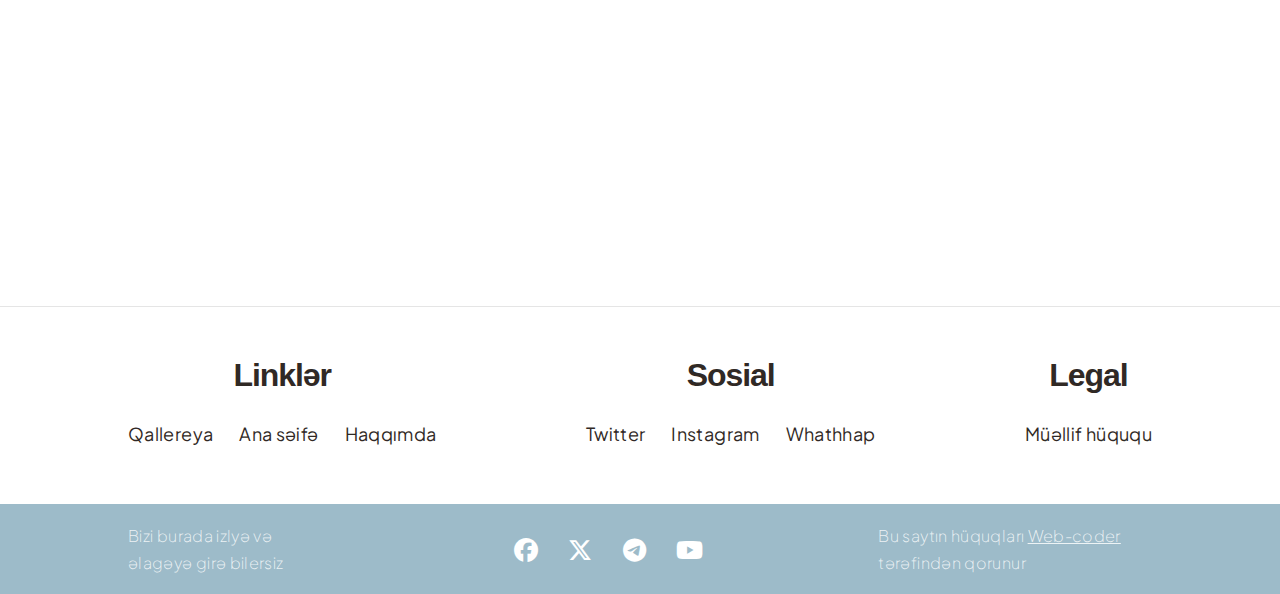
==== commit 4817d7e9: "appear section parts gradually when scrolling added" ====
--- a/about.html
+++ b/about.html
@@ -35,18 +35,26 @@
             <div class="socials">
               <ul class="flex align-items-center">
                 <li>
-                  <a href=""><i class="fa-brands fa-facebook"></i></a>
-                </li>
-                <li>
-                  <a href=""><i class="fa-brands fa-x-twitter"></i></a>
-                </li>
-                <li>
-                  <a href=""><i class="fa-brands fa-telegram"></i></a>
-                </li>
-                <li>
-                  <a href=""><i class="fa-brands fa-youtube"></i></a>
-                </li>
-                <li class="flex-center">
+                  <a href="" title="" aria-label="">
+                    <i class="fa-brands fa-facebook" aria-hidden="true"></i>
+                  </a>
+                </li>
+                <li>
+                  <a href="" title="" aria-label="">
+                    <i class="fa-brands fa-x-twitter" aria-hidden="true"></i>
+                  </a>
+                </li>
+                <li>
+                  <a href="" title="" aria-label="">
+                    <i class="fa-brands fa-telegram" aria-hidden="true"></i>
+                  </a>
+                </li>
+                <li>
+                  <a href="" title="" aria-label="">
+                    <i class="fa-brands fa-youtube" aria-hidden="true"></i>
+                  </a>
+                </li>
+                <li class="flex-center" title="" aria-label="">
                   <a href="https://api.whatsapp.com/send?phone=994776432457">
                     <svg
                       width="24"
@@ -71,20 +79,52 @@
                 <li class="flex align-items-center">
                   AZE <i class="fa-solid fa-caret-down"></i>
                   <ul>
-                    <li>AZE</li>
-                    <li>RU</li>
-                    <li>ENG</li>
+                    <li><a href="" aria-label="" title="">AZE</a></li>
+                    <li><a href="" aria-label="" title="">RU</a></li>
+                    <li><a href="" aria-label="" title="">ENG</a></li>
                   </ul>
                 </li>
               </ul>
             </div>
             <nav class="header__top-nav">
               <ul class="header__top-menu flex-center">
-                <li><a href="">Ana səhifə</a></li>
-                <li><a href="">Haqqimda</a></li>
-                <li><a href="">Xidmətlər</a></li>
-                <li><a href="">Qalereyam</a></li>
-                <li><a href="">Əlaqə</a></li>
+                <li>
+                  <a
+                    href="./index.html"
+                    aria-label="Ana səhifə"
+                    title="Ana səhifə"
+                  >
+                    Ana səhifə
+                  </a>
+                </li>
+                <li>
+                  <a href="./about.html" aria-label="Haqqimda" title="Haqqimda">
+                    Haqqimda
+                  </a>
+                </li>
+                <li>
+                  <a
+                    href="./services.html"
+                    aria-label="Xidmətlər"
+                    title="Xidmətlər"
+                  >
+                    Xidmətlər
+                  </a>
+                </li>
+                <li>
+                  <a
+                    href="./galery.html"
+                    aria-label="Qalereyam"
+                    title="Qalereyam"
+                  >
+                    Qalereyam
+                  </a>
+                </li>
+                <li>
+                  <a href="./contact.html" aria-label="Əlaqə" title="Əlaqə">
+                    Əlaqə
+                  </a>
+                </li>
               </ul>
             </nav>
             <div class="plate plate1 flex-center">
@@ -120,56 +160,78 @@
         </div>
       </div>
       <div class="header__logo">
-        <a href="./index.html" alt="" class="header__logo-img">
+        <a
+          href="./index.html"
+          aria-label="JaylaNur-Logo"
+          title="JaylaNur-Logo"
+          class="header__logo-img"
+        >
           <img src="./assets/imgs/logo.png" alt="Logo" />
         </a>
       </div>
-      <div class="page_name">Haqqimda</div>
+      <div class="page_name">Ana səhifə</div>
       <div class="header__bottom">
         <nav class="navbar">
           <ul class="navbar__menu flex align-items-center">
-            <li page-name="index"><a href="./index.html">Ana səhifə</a></li>
-            <li page-name="about"><a href="./about.html">Haqqimda</a></li>
+            <li page-name="index">
+              <a href="./index.html" aria-label="" title="">Ana səhifə</a>
+            </li>
+            <li page-name="about">
+              <a href="./about.html" aria-label="" title="">Haqqimda</a>
+            </li>
             <li page-name="services">
-              <a href="./services.html">Xidmətlər</a>
-            </li>
-            <li page-name="galery"><a href="./galery.html">Qalereyam</a></li>
-            <li page-name="contact"><a href="./contact.html">Əlaqə</a></li>
-            <div class="socials">
-              <ul class="flex align-items-center">
-                <li>
-                  <a href=""><i class="fa-brands fa-facebook"></i></a>
-                </li>
-                <li>
-                  <a href=""><i class="fa-brands fa-twitter"></i></a>
-                </li>
-                <li>
-                  <a href=""><i class="fa-brands fa-telegram"></i></a>
-                </li>
-                <li>
-                  <a href=""><i class="fa-brands fa-youtube"></i></a>
-                </li>
-                <li>
-                  <a href="">
-                    <svg
-                      width="24"
-                      height="24"
-                      viewBox="0 0 24 24"
-                      fill="none"
-                      xmlns="http://www.w3.org/2000/svg"
-                    >
-                      <path
-                        fill-rule="evenodd"
-                        clip-rule="evenodd"
-                        d="M18.9852 16.9453C18.696 17.764 17.5464 18.4412 16.6296 18.6393C16.002 18.7725 15.1836 18.8779 12.426 17.7352C9.3288 16.452 5.028 11.8812 5.028 8.83945C5.028 7.29099 5.9208 5.48789 7.482 5.48789C8.2332 5.48789 8.3988 5.50254 8.646 6.09551C8.9352 6.79412 9.64081 8.51535 9.7248 8.6918C10.0716 9.41561 9.37199 9.83934 8.86439 10.4695C8.70239 10.6592 8.51881 10.8643 8.72401 11.2172C8.92801 11.5629 9.6336 12.7129 10.6704 13.6359C12.0096 14.8291 13.0956 15.21 13.4844 15.3721C13.7736 15.4921 14.1192 15.4641 14.3304 15.2385C14.598 14.9492 14.9304 14.4692 15.2688 13.9963C15.5076 13.6578 15.8112 13.6155 16.1292 13.7355C16.344 13.81 19.074 15.0778 19.1892 15.2807C19.2744 15.4283 19.2744 16.1267 18.9852 16.9453ZM12.0024 0H11.9964C5.38079 0 0 5.38242 0 12C0 14.624 0.846008 17.0584 2.28481 19.033L0.789606 23.492L5.40121 22.0184C7.29841 23.2739 9.5628 24 12.0024 24C18.618 24 24 18.6176 24 12C24 5.38242 18.618 0 12.0024 0Z"
-                        fill="white"
-                      />
-                    </svg>
-                  </a>
-                </li>
-              </ul>
-            </div>
+              <a href="./services.html" aria-label="" title="">Xidmətlər</a>
+            </li>
+            <li page-name="galery">
+              <a href="./galery.html" aria-label="" title="">Qalereyam</a>
+            </li>
+            <li page-name="contact">
+              <a href="./contact.html" aria-label="" title="">Əlaqə</a>
+            </li>
           </ul>
+
+          <div class="socials">
+            <ul class="flex align-items-center">
+              <li>
+                <a href="" aria-label="" title=""
+                  ><i class="fa-brands fa-facebook" aria-hidden="true"></i
+                ></a>
+              </li>
+              <li>
+                <a href="" aria-label="" title=""
+                  ><i class="fa-brands fa-twitter" aria-hidden="true"></i
+                ></a>
+              </li>
+              <li>
+                <a href="" aria-label="" title=""
+                  ><i class="fa-brands fa-telegram" aria-hidden="true"></i
+                ></a>
+              </li>
+              <li>
+                <a href="" aria-label="" title=""
+                  ><i class="fa-brands fa-youtube" aria-hidden="true"></i
+                ></a>
+              </li>
+              <li>
+                <a href="">
+                  <svg
+                    width="24"
+                    height="24"
+                    viewBox="0 0 24 24"
+                    fill="none"
+                    xmlns="http://www.w3.org/2000/svg"
+                  >
+                    <path
+                      fill-rule="evenodd"
+                      clip-rule="evenodd"
+                      d="M18.9852 16.9453C18.696 17.764 17.5464 18.4412 16.6296 18.6393C16.002 18.7725 15.1836 18.8779 12.426 17.7352C9.3288 16.452 5.028 11.8812 5.028 8.83945C5.028 7.29099 5.9208 5.48789 7.482 5.48789C8.2332 5.48789 8.3988 5.50254 8.646 6.09551C8.9352 6.79412 9.64081 8.51535 9.7248 8.6918C10.0716 9.41561 9.37199 9.83934 8.86439 10.4695C8.70239 10.6592 8.51881 10.8643 8.72401 11.2172C8.92801 11.5629 9.6336 12.7129 10.6704 13.6359C12.0096 14.8291 13.0956 15.21 13.4844 15.3721C13.7736 15.4921 14.1192 15.4641 14.3304 15.2385C14.598 14.9492 14.9304 14.4692 15.2688 13.9963C15.5076 13.6578 15.8112 13.6155 16.1292 13.7355C16.344 13.81 19.074 15.0778 19.1892 15.2807C19.2744 15.4283 19.2744 16.1267 18.9852 16.9453ZM12.0024 0H11.9964C5.38079 0 0 5.38242 0 12C0 14.624 0.846008 17.0584 2.28481 19.033L0.789606 23.492L5.40121 22.0184C7.29841 23.2739 9.5628 24 12.0024 24C18.618 24 24 18.6176 24 12C24 5.38242 18.618 0 12.0024 0Z"
+                      fill="white"
+                    />
+                  </svg>
+                </a>
+              </li>
+            </ul>
+          </div>
         </nav>
       </div>
     </header>
@@ -177,7 +239,7 @@
     <main>
       <section class="about">
         <div class="container">
-          <div class="about__part flex">
+          <div class="reveal about__part flex">
             <div class="about__part-img">
               <img src="./assets/imgs/about/about-img1.png" alt="" />
             </div>
@@ -196,7 +258,7 @@
             </div>
           </div>
 
-          <div class="about__part abp2 flex">
+          <div class="reveal about__part abp2 flex">
             <div class="about__part-detail">
               <h2>Rəsm dərsləri</h2>
               <p>
@@ -226,23 +288,33 @@
             <li>
               <h4>Linklər</h4>
               <ul class="flex">
-                <li><a href="./galery.html">Qallereya</a></li>
-                <li><a href="./index.html">Ana səifə</a></li>
-                <li><a href="./about.html">Haqqımda</a></li>
+                <li>
+                  <a href="./galery.html" aria-label="" title="">Qallereya</a>
+                </li>
+                <li>
+                  <a href="./index.html" aria-label="" title="">Ana səifə</a>
+                </li>
+                <li>
+                  <a href="./about.html" aria-label="" title="">Haqqımda</a>
+                </li>
               </ul>
             </li>
             <li>
               <h4>Sosial</h4>
               <ul class="flex">
-                <li><a href="">Twitter</a></li>
-                <li><a href="">Instagram</a></li>
-                <li><a href="">Whathhap</a></li>
+                <li><a href="" aria-label="" title="">Twitter</a></li>
+                <li><a href="" aria-label="" title="">Instagram</a></li>
+                <li><a href="" aria-label="" title="">Whathhap</a></li>
               </ul>
             </li>
             <li>
               <h4>Legal</h4>
               <ul class="flex">
-                <li><a href="./copyrights.html">Müəllif hüququ</a></li>
+                <li>
+                  <a href="./copyrights.html" aria-label="" title="">
+                    Müəllif hüququ
+                  </a>
+                </li>
               </ul>
             </li>
           </ul>
@@ -255,22 +327,37 @@
             <div class="socials">
               <ul class="flex align-items-center">
                 <li>
-                  <a href=""><i class="fa-brands fa-facebook"></i></a>
-                </li>
-                <li>
-                  <a href=""><i class="fa-brands fa-twitter"></i></a>
-                </li>
-                <li>
-                  <a href=""><i class="fa-brands fa-x-twitter"></i></a>
-                </li>
-                <li>
-                  <a href=""><i class="fa-brands fa-youtube"></i></a>
+                  <a href="" aria-label="" title="">
+                    <i class="fa-brands fa-facebook" aria-hidden="true"></i>
+                  </a>
+                </li>
+                <li>
+                  <a href="" aria-label="" title="">
+                    <i class="fa-brands fa-x-twitter" aria-hidden="true"></i>
+                  </a>
+                </li>
+                <li>
+                  <a href="" aria-label="" title="">
+                    <i class="fa-brands fa-telegram" aria-hidden="true"></i>
+                  </a>
+                </li>
+                <li>
+                  <a href="" aria-label="" title="">
+                    <i class="fa-brands fa-youtube" aria-hidden="true"></i>
+                  </a>
                 </li>
               </ul>
             </div>
             <div class="footer__copy">
               Bu saytın hüquqları
-              <a href="https://webcoder.az/" target="_blank">Web-coder</a>
+              <a
+                href="https://webcoder.az/"
+                target="_blank"
+                aria-label=""
+                title=""
+              >
+                Web-coder
+              </a>
               tərəfindən qorunur
             </div>
           </div>
--- a/assets/css/style.css
+++ b/assets/css/style.css
@@ -12,6 +12,7 @@
   box-sizing: border-box;
   /* 10/16*100%=62.5% --> 1rem=10px */
   font-size: 62.5%;
+  scroll-behavior: smooth;
 }
 
 /* @font-face {
@@ -53,20 +54,20 @@
 h1 {
   font-family: var(--third-font);
   font-size: clamp(4.8rem, 10vw, 9.6rem);
-  font-weight: 400;
+  font-weight: 800;
   line-height: 119%;
 }
 
 h2 {
   font-family: var(--secondary-font);
   font-size: clamp(3.6rem, 5vw, 6.4rem);
-  font-weight: 400;
+  font-weight: 800;
   line-height: 110%;
 }
 
 h3 {
   font-family: var(--main-font);
-  font-weight: 400;
+  font-weight: 800;
   font-size: clamp(3.2rem, 5vw, 4.8rem);
   line-height: 93%;
   letter-spacing: -1.786px;
@@ -75,7 +76,7 @@
 h4 {
   font-family: var(--secondary-font);
   font-size: 3.2rem;
-  font-weight: 700;
+  font-weight: 800;
   line-height: 2.8rem; /* 116.667% */
   letter-spacing: -1.071px;
 }
--- a/assets/css/general.css
+++ b/assets/css/general.css
@@ -1,3 +1,14 @@
+.reveal {
+  opacity: 0;
+  transform: translateY(150px);
+  transition: opacity 0.7s ease-in-out, transform 0.7s ease-in-out;
+}
+
+.reveal.is-visible {
+  opacity: 1;
+  transform: translateY(0);
+}
+
 /* custom most using classes */
 
 .flex {
@@ -250,6 +261,7 @@
 
 .navbar__menu > li > a {
   color: var(--color-brown);
+  font-weight: 800;
 }
 
 .navbar__menu > li.active > a,
--- a/assets/css/about.css
+++ b/assets/css/about.css
@@ -20,6 +20,7 @@
 .about__part-detail h1 {
   display: flex;
   flex-direction: column;
+  font-weight: normal;
 }
 
 .about__part-detail > h1 > span {
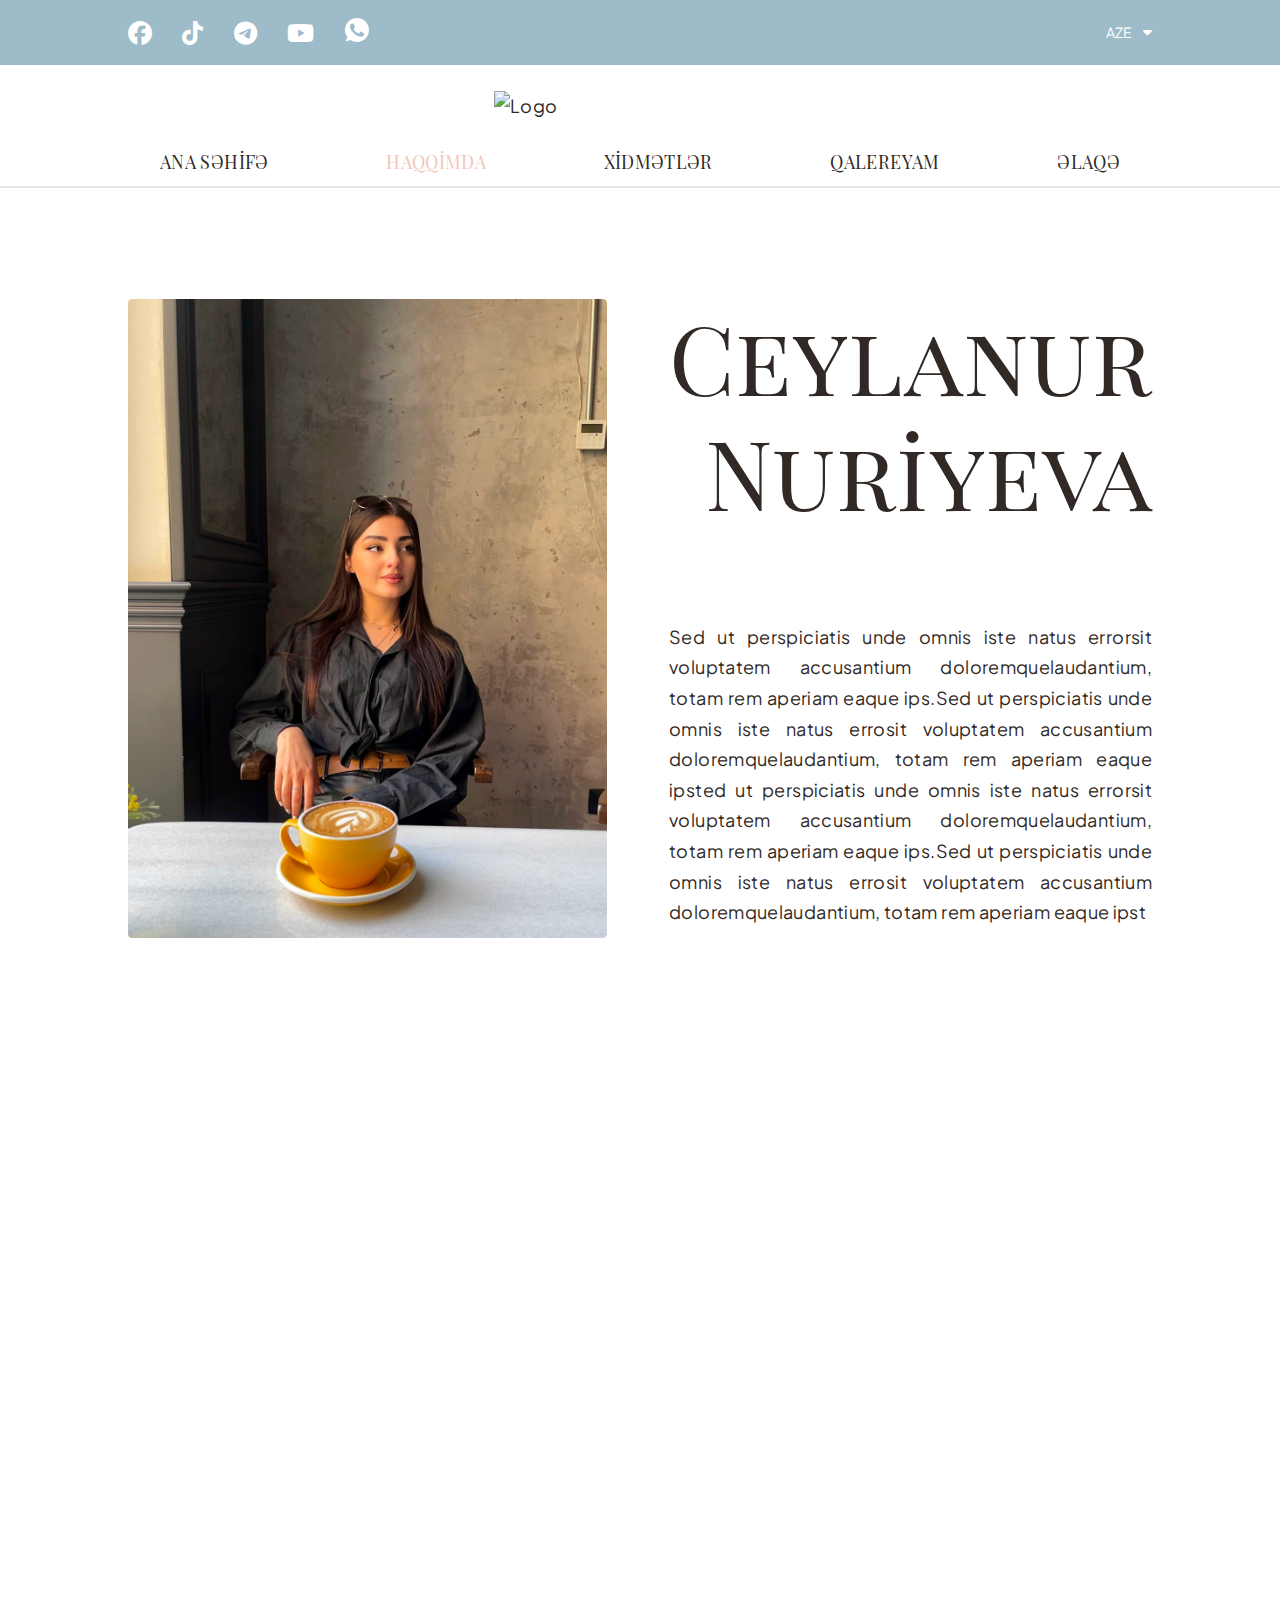
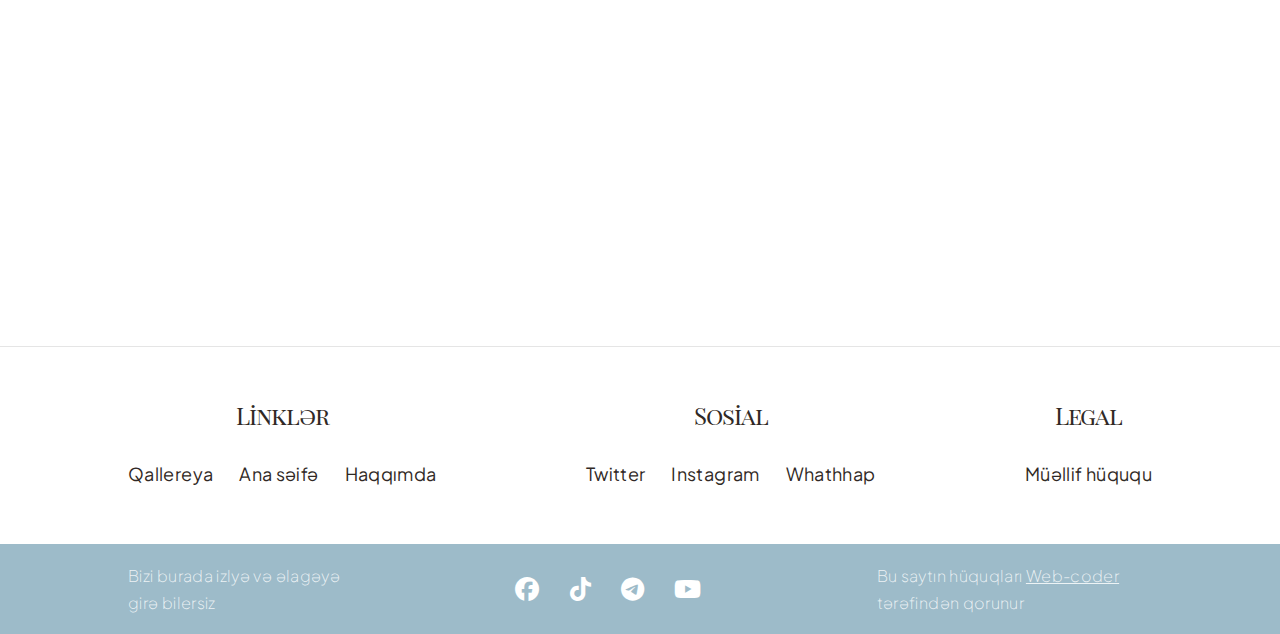
==== commit a2ae3416: "some little changes" ====
--- a/about.html
+++ b/about.html
@@ -41,7 +41,7 @@
                 </li>
                 <li>
                   <a href="" title="" aria-label="">
-                    <i class="fa-brands fa-x-twitter" aria-hidden="true"></i>
+                    <i class="fa-brands fa-tiktok" aria-hidden="true"></i>
                   </a>
                 </li>
                 <li>
@@ -169,7 +169,7 @@
           <img src="./assets/imgs/logo.png" alt="Logo" />
         </a>
       </div>
-      <div class="page_name">Ana səhifə</div>
+      <div class="page_name">Haqqımda</div>
       <div class="header__bottom">
         <nav class="navbar">
           <ul class="navbar__menu flex align-items-center">
@@ -193,24 +193,24 @@
           <div class="socials">
             <ul class="flex align-items-center">
               <li>
-                <a href="" aria-label="" title=""
-                  ><i class="fa-brands fa-facebook" aria-hidden="true"></i
-                ></a>
-              </li>
-              <li>
-                <a href="" aria-label="" title=""
-                  ><i class="fa-brands fa-twitter" aria-hidden="true"></i
-                ></a>
-              </li>
-              <li>
-                <a href="" aria-label="" title=""
-                  ><i class="fa-brands fa-telegram" aria-hidden="true"></i
-                ></a>
-              </li>
-              <li>
-                <a href="" aria-label="" title=""
-                  ><i class="fa-brands fa-youtube" aria-hidden="true"></i
-                ></a>
+                <a href="" aria-label="" title="">
+                  <i class="fa-brands fa-facebook" aria-hidden="true"></i>
+                </a>
+              </li>
+              <li>
+                <a href="" aria-label="" title="">
+                  <i class="fa-brands fa-tiktok" aria-hidden="true"></i>
+                </a>
+              </li>
+              <li>
+                <a href="" aria-label="" title="">
+                  <i class="fa-brands fa-telegram" aria-hidden="true"></i>
+                </a>
+              </li>
+              <li>
+                <a href="" aria-label="" title="">
+                  <i class="fa-brands fa-youtube" aria-hidden="true"></i>
+                </a>
               </li>
               <li>
                 <a href="">
@@ -239,7 +239,7 @@
     <main>
       <section class="about">
         <div class="container">
-          <div class="reveal about__part flex">
+          <div class="reveal_first about__part flex">
             <div class="about__part-img">
               <img src="./assets/imgs/about/about-img1.png" alt="" />
             </div>
@@ -333,7 +333,7 @@
                 </li>
                 <li>
                   <a href="" aria-label="" title="">
-                    <i class="fa-brands fa-x-twitter" aria-hidden="true"></i>
+                    <i class="fa-brands fa-tiktok" aria-hidden="true"></i>
                   </a>
                 </li>
                 <li>
--- a/assets/css/style.css
+++ b/assets/css/style.css
@@ -19,6 +19,7 @@
   font-family: "Forum";
   src: local("Forum"), url(../fonts/Forum-Regular.ttf) format("truetype"),
     url(../fonts/Forum-Regular.otf) format("opentype");
+  font-weight: 400;
 } */
 
 :root {
@@ -26,14 +27,14 @@
   --color-brown: #302925;
   --color-light-brown: rgba(48, 41, 37, 0.67);
   --color-white: #ffffff;
-  --color-active: #f39e84;
+  --color-active: #f2c6b8;
   --color-green: #29bb5b;
 
   --container-width-lg: 120rem;
 
   --main-font: "Plus Jakarta Sans", sans-serif, serif;
-  --secondary-font: "Forum", sans-serif;
-  --third-font: "Playfair Display SC", sans-serif, serif;
+  /* --secondary-font: "Forum", sans-serif; */
+  --secondary-font: "Playfair Display SC", sans-serif, serif;
   --fourth-font: "Waterfall", sans-serif, serif;
   --fifth-font: "Whisper", cursive, sans-serif, serif;
   --sixth-font: "Katibeh", sans-serif, serif;
@@ -52,22 +53,22 @@
 }
 
 h1 {
-  font-family: var(--third-font);
+  font-family: var(--secondary-font);
   font-size: clamp(4.8rem, 10vw, 9.6rem);
-  font-weight: 800;
+  font-weight: 400;
   line-height: 119%;
 }
 
 h2 {
   font-family: var(--secondary-font);
   font-size: clamp(3.6rem, 5vw, 6.4rem);
-  font-weight: 800;
+  font-weight: 400;
   line-height: 110%;
 }
 
 h3 {
   font-family: var(--main-font);
-  font-weight: 800;
+  font-weight: 400;
   font-size: clamp(3.2rem, 5vw, 4.8rem);
   line-height: 93%;
   letter-spacing: -1.786px;
@@ -75,8 +76,8 @@
 
 h4 {
   font-family: var(--secondary-font);
-  font-size: 3.2rem;
-  font-weight: 800;
+  font-size: 2.4rem;
+  font-weight: 400;
   line-height: 2.8rem; /* 116.667% */
   letter-spacing: -1.071px;
 }
--- a/assets/css/general.css
+++ b/assets/css/general.css
@@ -7,6 +7,17 @@
 .reveal.is-visible {
   opacity: 1;
   transform: translateY(0);
+}
+
+.reveal_first {
+  opacity: 0;
+  transform: scale(0.4);
+  transition: opacity 1s ease-in-out, transform 1s ease-in-out;
+}
+
+.reveal_first.is-visible {
+  opacity: 1;
+  transform: scale(1);
 }
 
 /* custom most using classes */
@@ -255,13 +266,13 @@
   text-transform: uppercase;
 }
 
-.navbar__menu .socials {
+.header__bottom > .navbar > .socials {
   display: none;
 }
 
 .navbar__menu > li > a {
   color: var(--color-brown);
-  font-weight: 800;
+  font-weight: 400;
 }
 
 .navbar__menu > li.active > a,
@@ -290,6 +301,7 @@
 .footer__navmenu > li > ul {
   column-gap: 2.6rem;
   margin-top: 3rem;
+  font-size: clamp(1.6rem, 5vw, 1.8rem);
 }
 
 .footer__navmenu > li > ul > li > a:hover {
@@ -331,7 +343,7 @@
 .contact__details {
   margin-top: 3rem;
   row-gap: 2.4rem;
-  font-size: clamp(2.4rem, 5vw, 3.2rem);
+  font-size: clamp(1.6rem, 5vw, 3.2rem);
 }
 
 .contact__details h4 {
@@ -361,7 +373,6 @@
   border-radius: 0.6rem;
   padding: 1rem 2rem;
   font-family: var(--secondary-font);
-  font-size: 1.6rem;
 }
 
 .contact__form-inputs > input {
@@ -401,41 +412,36 @@
 }
 
 .modal {
-  max-width: 105.1rem;
-  background-color: var(--color-white);
-  border: 0.3rem solid var(--color-main);
-  border-radius: 1rem;
+  max-width: 93.7rem;
+  background-color: var(--color-main);
+  color: var(--color-white);
   overflow: hidden;
+  padding: 2.9rem 2.4rem;
+  position: relative;
 }
 
 .modal__img {
   flex: 1;
-  max-height: 35.5rem;
-  position: relative;
 }
 
 .modal__img img {
   object-fit: contain;
-  object-position: center;
 }
 
 .modal__content {
-  padding: 10rem;
   flex: 1;
   text-align: center;
 }
 
 .modal__content h3 {
-  font-family: var(--secondary-font);
+  line-height: 181%;
 }
 
 #modal_close {
   position: absolute;
-  top: 5%;
+  top: 3%;
   right: 2%;
   z-index: 10;
-  /* color: rgb(217, 217, 217); */
-  /* font-size: 2.5rem; */
 }
 
 /* copyrights */
@@ -451,10 +457,10 @@
 }
 
 .copy__details p {
-  font-family: var(--secondary-font);
+  font-family: var(--sixth-font);
   text-align: justify;
-  font-size: clamp(1.4rem, 5vw, 2rem);
-  line-height: 215%;
+  font-size: clamp(1.4rem, 5vw, 2.4rem);
+  line-height: 160%;
 }
 
 /* responsive */
@@ -507,6 +513,12 @@
 }
 
 @media only screen and (max-width: 600px) {
+  .btn {
+    width: 13.6rem;
+    height: 3.7rem;
+    font-size: 2rem;
+  }
+
   .modal__content {
     padding: 4rem;
   }
@@ -544,6 +556,10 @@
     justify-content: center;
   }
 
+  .footer__navmenu > li > ul {
+    column-gap: 1rem;
+  }
+
   .footer__bottom-wrapper > .socials {
     display: block;
   }
